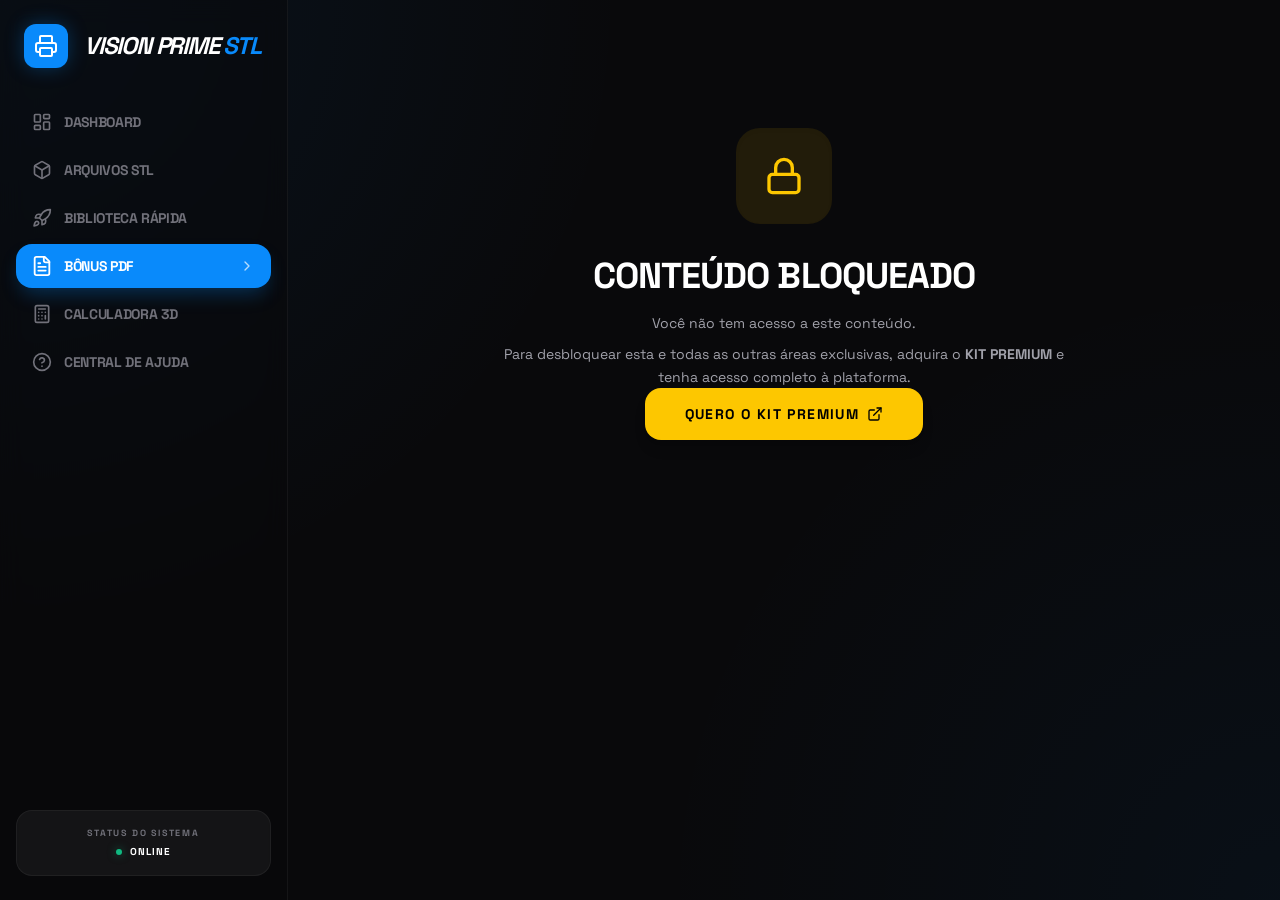
==== app/bonus/index.html @ 0759e3da "Add files via upload" ====
<!DOCTYPE html><!--CESp1dywH2LwWZ0bhTyz1--><html lang="pt-br" class="dark"><head><meta charSet="utf-8"/><meta name="viewport" content="width=device-width, initial-scale=1, maximum-scale=1, viewport-fit=cover"/><link rel="stylesheet" href="/_next/static/css/e9b2b4358028f4db.css" data-precedence="next"/><link rel="preconnect" href="https://fonts.googleapis.com"/><link rel="preconnect" href="https://fonts.gstatic.com" crossorigin="anonymous"/><link rel="manifest" href="/manifest.json"/><meta name="theme-color" content="#078bfb"/><title>VISION PRIME STL</title><meta name="description" content="Acesso exclusivo a modelos e ferramentas para impressão 3D"/><link rel="manifest" href="/manifest.json"/><meta name="mobile-web-app-capable" content="yes"/><meta name="apple-mobile-web-app-title" content="VISION PRIME STL"/><meta name="apple-mobile-web-app-status-bar-style" content="default"/><link rel="icon" href="https://img.icons8.com/ios-filled/192/078bfb/visible.png" type="image/png" sizes="192x192"/><link rel="icon" href="https://img.icons8.com/ios-filled/192/078bfb/visible.png" type="image/png" sizes="192x192"/><link rel="apple-touch-icon" href="https://img.icons8.com/ios-filled/512/078bfb/visible.png"/><link href="https://fonts.googleapis.com/css2?family=Space+Grotesk:wght@300;400;500;600;700&amp;display=swap&amp;font-display=swap" rel="stylesheet"/></head><body class="font-body antialiased bg-black text-white min-h-screen selection:bg-primary selection:text-white"><div hidden=""><!--$--><!--/$--></div><div class="min-h-screen bg-background bg-mesh flex overflow-x-hidden"><aside class="hidden md:flex md:w-64 lg:w-72 border-r border-white/5 h-screen fixed top-0 left-0 z-40 bg-zinc-950/50 backdrop-blur-md overflow-hidden shrink-0"><div class="flex flex-col h-full bg-transparent py-6 w-full overflow-hidden"><div class="px-6 flex items-center gap-4 mb-8 shrink-0"><div class="bg-primary p-2.5 rounded-xl shadow-[0_0_20px_rgba(7,139,251,0.3)] shrink-0 animate-float"><svg xmlns="http://www.w3.org/2000/svg" width="24" height="24" viewBox="0 0 24 24" fill="none" stroke="currentColor" stroke-width="2" stroke-linecap="round" stroke-linejoin="round" class="lucide lucide-printer w-6 h-6 text-white"><path d="M6 18H4a2 2 0 0 1-2-2v-5a2 2 0 0 1 2-2h16a2 2 0 0 1 2 2v5a2 2 0 0 1-2 2h-2"></path><path d="M6 9V3a1 1 0 0 1 1-1h10a1 1 0 0 1 1 1v6"></path><rect x="6" y="14" width="12" height="8" rx="1"></rect></svg></div><span class="font-black text-2xl tracking-tighter text-white whitespace-nowrap uppercase italic">VISION PRIME <span class="text-primary">STL</span></span></div><nav class="flex-1 px-4 space-y-1 overflow-y-auto no-scrollbar min-h-0"><a class="flex items-center justify-between px-4 py-3 rounded-2xl transition-all duration-300 group relative bg-primary text-white shadow-[0_10px_20px_-5px_rgba(7,139,251,0.3)]" href="/app"><div class="flex items-center gap-3"><svg xmlns="http://www.w3.org/2000/svg" width="24" height="24" viewBox="0 0 24 24" fill="none" stroke="currentColor" stroke-width="2" stroke-linecap="round" stroke-linejoin="round" class="lucide lucide-layout-dashboard w-5 h-5 transition-all duration-300 scale-110"><rect width="7" height="9" x="3" y="3" rx="1"></rect><rect width="7" height="5" x="14" y="3" rx="1"></rect><rect width="7" height="9" x="14" y="12" rx="1"></rect><rect width="7" height="5" x="3" y="16" rx="1"></rect></svg><span class="font-bold tracking-tight text-sm uppercase whitespace-nowrap">Dashboard</span></div><svg xmlns="http://www.w3.org/2000/svg" width="24" height="24" viewBox="0 0 24 24" fill="none" stroke="currentColor" stroke-width="2" stroke-linecap="round" stroke-linejoin="round" class="lucide lucide-chevron-right w-4 h-4 opacity-70"><path d="m9 18 6-6-6-6"></path></svg></a><a class="flex items-center justify-between px-4 py-3 rounded-2xl transition-all duration-300 group relative text-zinc-500 hover:text-white hover:bg-white/5" href="/app/stl"><div class="flex items-center gap-3"><svg xmlns="http://www.w3.org/2000/svg" width="24" height="24" viewBox="0 0 24 24" fill="none" stroke="currentColor" stroke-width="2" stroke-linecap="round" stroke-linejoin="round" class="lucide lucide-box w-5 h-5 transition-all duration-300 group-hover:scale-110"><path d="M21 8a2 2 0 0 0-1-1.73l-7-4a2 2 0 0 0-2 0l-7 4A2 2 0 0 0 3 8v8a2 2 0 0 0 1 1.73l7 4a2 2 0 0 0 2 0l7-4A2 2 0 0 0 21 16Z"></path><path d="m3.3 7 8.7 5 8.7-5"></path><path d="M12 22V12"></path></svg><span class="font-bold tracking-tight text-sm uppercase whitespace-nowrap">Arquivos STL</span></div></a><a class="flex items-center justify-between px-4 py-3 rounded-2xl transition-all duration-300 group relative text-zinc-500 hover:text-white hover:bg-white/5" href="/app/biblioteca-rapida"><div class="flex items-center gap-3"><svg xmlns="http://www.w3.org/2000/svg" width="24" height="24" viewBox="0 0 24 24" fill="none" stroke="currentColor" stroke-width="2" stroke-linecap="round" stroke-linejoin="round" class="lucide lucide-rocket w-5 h-5 transition-all duration-300 group-hover:scale-110"><path d="M4.5 16.5c-1.5 1.26-2 5-2 5s3.74-.5 5-2c.71-.84.7-2.13-.09-2.91a2.18 2.18 0 0 0-2.91-.09z"></path><path d="m12 15-3-3a22 22 0 0 1 2-3.95A12.88 12.88 0 0 1 22 2c0 2.72-.78 7.5-6 11a22.35 22.35 0 0 1-4 2z"></path><path d="M9 12H4s.55-3.03 2-4c1.62-1.08 5 0 5 0"></path><path d="M12 15v5s3.03-.55 4-2c1.08-1.62 0-5 0-5"></path></svg><span class="font-bold tracking-tight text-sm uppercase whitespace-nowrap">Biblioteca Rápida</span></div></a><a class="flex items-center justify-between px-4 py-3 rounded-2xl transition-all duration-300 group relative text-zinc-500 hover:text-white hover:bg-white/5" href="/app/bonus"><div class="flex items-center gap-3"><svg xmlns="http://www.w3.org/2000/svg" width="24" height="24" viewBox="0 0 24 24" fill="none" stroke="currentColor" stroke-width="2" stroke-linecap="round" stroke-linejoin="round" class="lucide lucide-file-text w-5 h-5 transition-all duration-300 group-hover:scale-110"><path d="M15 2H6a2 2 0 0 0-2 2v16a2 2 0 0 0 2 2h12a2 2 0 0 0 2-2V7Z"></path><path d="M14 2v4a2 2 0 0 0 2 2h4"></path><path d="M10 9H8"></path><path d="M16 13H8"></path><path d="M16 17H8"></path></svg><span class="font-bold tracking-tight text-sm uppercase whitespace-nowrap">Bônus PDF</span></div></a><a class="flex items-center justify-between px-4 py-3 rounded-2xl transition-all duration-300 group relative text-zinc-500 hover:text-white hover:bg-white/5" href="/app/calculadora"><div class="flex items-center gap-3"><svg xmlns="http://www.w3.org/2000/svg" width="24" height="24" viewBox="0 0 24 24" fill="none" stroke="currentColor" stroke-width="2" stroke-linecap="round" stroke-linejoin="round" class="lucide lucide-calculator w-5 h-5 transition-all duration-300 group-hover:scale-110"><rect width="16" height="20" x="4" y="2" rx="2"></rect><line x1="8" x2="16" y1="6" y2="6"></line><line x1="16" x2="16" y1="14" y2="18"></line><path d="M16 10h.01"></path><path d="M12 10h.01"></path><path d="M8 10h.01"></path><path d="M12 14h.01"></path><path d="M8 14h.01"></path><path d="M12 18h.01"></path><path d="M8 18h.01"></path></svg><span class="font-bold tracking-tight text-sm uppercase whitespace-nowrap">Calculadora 3D</span></div></a><a class="flex items-center justify-between px-4 py-3 rounded-2xl transition-all duration-300 group relative text-zinc-500 hover:text-white hover:bg-white/5" href="/app/ajuda"><div class="flex items-center gap-3"><svg xmlns="http://www.w3.org/2000/svg" width="24" height="24" viewBox="0 0 24 24" fill="none" stroke="currentColor" stroke-width="2" stroke-linecap="round" stroke-linejoin="round" class="lucide lucide-circle-help w-5 h-5 transition-all duration-300 group-hover:scale-110"><circle cx="12" cy="12" r="10"></circle><path d="M9.09 9a3 3 0 0 1 5.83 1c0 2-3 3-3 3"></path><path d="M12 17h.01"></path></svg><span class="font-bold tracking-tight text-sm uppercase whitespace-nowrap">Central de Ajuda</span></div></a></nav><div class="px-4 mt-auto pt-4 space-y-4 shrink-0"><div class="p-4 bg-white/5 rounded-2xl border border-white/5 text-center transition-all hover:border-primary/20"><p class="text-[9px] text-zinc-500 uppercase font-black tracking-[0.2em] mb-1">Status do Sistema</p><div class="flex items-center justify-center gap-2"><div class="w-1.5 h-1.5 rounded-full bg-emerald-500 animate-pulse shadow-[0_0_8px_rgba(16,185,129,0.5)]"></div><p class="text-[10px] font-black text-white uppercase tracking-widest">Online</p></div></div></div></div></aside><main class="flex-1 min-h-screen flex flex-col relative w-full overflow-x-hidden md:ml-64 lg:ml-72">        <header class="md:hidden flex" style="align-items:center;justify-content:space-between;padding:16px 24px;border-bottom:1px solid rgba(255,255,255,0.05);background:rgba(9,9,11,0.8);backdrop-filter:blur(16px);-webkit-backdrop-filter:blur(16px);position:sticky;top:0;z-index:45;">
          <div style="display:flex;align-items:center;gap:12px;">
            <div style="background:#078bfb;padding:8px;border-radius:8px;box-shadow:0 4px 16px rgba(7,139,251,0.2);display:flex;align-items:center;justify-content:center;flex-shrink:0;">
              <svg xmlns="http://www.w3.org/2000/svg" width="20" height="20" viewBox="0 0 24 24" fill="none" stroke="white" stroke-width="2" stroke-linecap="round" stroke-linejoin="round"><path d="M6 18H4a2 2 0 0 1-2-2v-5a2 2 0 0 1 2-2h16a2 2 0 0 1 2 2v5a2 2 0 0 1-2 2h-2"/><path d="M6 9V3a1 1 0 0 1 1-1h10a1 1 0 0 1 1 1v6"/><rect x="6" y="14" width="12" height="8" rx="1"/></svg>
            </div>
            <span style="font-weight:900;font-size:1.1rem;letter-spacing:-0.05em;color:white;text-transform:uppercase;">VISION PRIME STL</span>
          </div>
          <button style="padding:10px;border-radius:12px;background:rgba(255,255,255,0.05);color:white;border:none;cursor:pointer;display:flex;align-items:center;justify-content:center;transition:transform 0.1s ease;" onmousedown="this.style.transform='scale(0.9)'" onmouseup="this.style.transform='scale(1)'" ontouchstart="this.style.transform='scale(0.9)'" ontouchend="this.style.transform='scale(1)'">
            <svg xmlns="http://www.w3.org/2000/svg" width="24" height="24" viewBox="0 0 24 24" fill="none" stroke="currentColor" stroke-width="2" stroke-linecap="round" stroke-linejoin="round"><line x1="4" x2="20" y1="12" y2="12"/><line x1="4" x2="20" y1="6" y2="6"/><line x1="4" x2="20" y1="18" y2="18"/></svg>
          </button>
        </header>
            <div class="flex-1 p-4 sm:p-6 md:p-8 lg:p-12 max-w-[1600px] mx-auto w-full"><div class="flex flex-col items-center justify-center text-center py-20 md:py-28 px-6 animate-in fade-in slide-in-from-bottom-4 duration-700">
  <div class="relative w-24 h-24 rounded-3xl flex items-center justify-center mb-8 icon-bonus shadow-inner">
    <svg xmlns="http://www.w3.org/2000/svg" width="40" height="40" viewBox="0 0 24 24" fill="none" stroke="currentColor" stroke-width="2" stroke-linecap="round" stroke-linejoin="round" class="lucide lucide-lock"><rect width="18" height="11" x="3" y="11" rx="2" ry="2"></rect><path d="M7 11V7a5 5 0 0 1 10 0v4"></path></svg>
  </div>
  <h1 class="text-2xl md:text-4xl font-black text-white uppercase tracking-tight mb-4">Conteúdo Bloqueado</h1>
  <p class="text-zinc-400 max-w-xl mb-2 text-sm md:text-base leading-relaxed">Você não tem acesso a este conteúdo.</p>
  <p class="text-zinc-400 max-w-xl mb-10 text-sm md:text-base leading-relaxed">Para desbloquear esta e todas as outras áreas exclusivas, adquira o <span class="text-[#fdc700] font-black">KIT PREMIUM</span> e tenha acesso completo à plataforma.</p>
  <a href="https://tilimcheckout.com/checkout?p=11c0924e85ee869db5db879a77091e35&utm_source=area_membros&utm_medium=area_membros&utm_campaign=area_membros" target="_blank" rel="noopener noreferrer" class="btn-bonus-yellow inline-flex items-center gap-2 px-8 md:px-10 py-4 md:py-5 rounded-2xl font-black uppercase tracking-widest text-xs md:text-sm shadow-lg hover:-translate-y-1 transition-all duration-300">
    Quero o Kit Premium
    <svg xmlns="http://www.w3.org/2000/svg" width="24" height="24" viewBox="0 0 24 24" fill="none" stroke="currentColor" stroke-width="2" stroke-linecap="round" stroke-linejoin="round" class="lucide lucide-external-link w-4 h-4"><path d="M15 3h6v6"></path><path d="M10 14 21 3"></path><path d="M18 13v6a2 2 0 0 1-2 2H5a2 2 0 0 1-2-2V8a2 2 0 0 1 2-2h6"></path></svg>
  </a>
</div></div>
        </main></div><script>
      document.addEventListener('DOMContentLoaded', () => {
        const mobileHeaderBtn = document.querySelector('header.md\:hidden button');
        const mobileSidebar = document.querySelector('aside.fixed.inset-y-0');
        const mobileCloseBtn = mobileSidebar ? mobileSidebar.querySelector('button') : null;
        const overlay = document.getElementById('sidebar-overlay');

        function openMenu() {
          mobileSidebar.classList.remove('-translate-x-full');
          mobileHeaderBtn.classList.remove('text-white');
          mobileHeaderBtn.classList.add('text-primary');
          if (overlay) {
            overlay.classList.remove('opacity-0', 'pointer-events-none');
            overlay.classList.add('opacity-100', 'pointer-events-auto');
          }
        }

        function closeMenu() {
          mobileSidebar.classList.add('-translate-x-full');
          mobileHeaderBtn.classList.remove('text-primary');
          mobileHeaderBtn.classList.add('text-white');
          if (overlay) {
            overlay.classList.remove('opacity-100', 'pointer-events-auto');
            overlay.classList.add('opacity-0', 'pointer-events-none');
          }
        }

        if (mobileHeaderBtn && mobileSidebar) {
          mobileHeaderBtn.addEventListener('click', openMenu);
        }

        if (mobileCloseBtn && mobileSidebar) {
          mobileCloseBtn.addEventListener('click', closeMenu);
        }

        if (overlay) {
          overlay.addEventListener('click', closeMenu);
        }
      });
    </script>
      <script>
      (function() {
        var NAV_LINKS = [
          { key: 'dashboard', href: '/app', label: 'Dashboard', icon: '<svg xmlns="http://www.w3.org/2000/svg" width="20" height="20" viewBox="0 0 24 24" fill="none" stroke="currentColor" stroke-width="2" stroke-linecap="round" stroke-linejoin="round"><rect width="7" height="9" x="3" y="3" rx="1"></rect><rect width="7" height="5" x="14" y="3" rx="1"></rect><rect width="7" height="9" x="14" y="12" rx="1"></rect><rect width="7" height="5" x="3" y="16" rx="1"></rect></svg>' },
          { key: 'stl', href: '/app/stl', label: 'Arquivos STL', icon: '<svg xmlns="http://www.w3.org/2000/svg" width="20" height="20" viewBox="0 0 24 24" fill="none" stroke="currentColor" stroke-width="2" stroke-linecap="round" stroke-linejoin="round"><path d="M21 8a2 2 0 0 0-1-1.73l-7-4a2 2 0 0 0-2 0l-7 4A2 2 0 0 0 3 8v8a2 2 0 0 0 1 1.73l7 4a2 2 0 0 0 2 0l7-4A2 2 0 0 0 21 16Z"></path><path d="m3.3 7 8.7 5 8.7-5"></path><path d="M12 22V12"></path></svg>' },
          { key: 'biblioteca-rapida', href: '/app/biblioteca-rapida', label: 'Biblioteca R\u00e1pida', icon: '<svg xmlns="http://www.w3.org/2000/svg" width="20" height="20" viewBox="0 0 24 24" fill="none" stroke="currentColor" stroke-width="2" stroke-linecap="round" stroke-linejoin="round"><path d="M4.5 16.5c-1.5 1.26-2 5-2 5s3.74-.5 5-2c.71-.84.7-2.13-.09-2.91a2.18 2.18 0 0 0-2.91-.09z"></path><path d="m12 15-3-3a22 22 0 0 1 2-3.95A12.88 12.88 0 0 1 22 2c0 2.72-.78 7.5-6 11a22.35 22.35 0 0 1-4 2z"></path><path d="M9 12H4s.55-3.03 2-4c1.62-1.08 5 0 5 0"></path><path d="M12 15v5s3.03-.55 4-2c1.08-1.62 0-5 0-5"></path></svg>' },
          { key: 'bonus', href: '/app/bonus', label: 'B\u00f4nus PDF', icon: '<svg xmlns="http://www.w3.org/2000/svg" width="20" height="20" viewBox="0 0 24 24" fill="none" stroke="currentColor" stroke-width="2" stroke-linecap="round" stroke-linejoin="round"><path d="M15 2H6a2 2 0 0 0-2 2v16a2 2 0 0 0 2 2h12a2 2 0 0 0 2-2V7Z"></path><path d="M14 2v4a2 2 0 0 0 2 2h4"></path><path d="M10 9H8"></path><path d="M16 13H8"></path><path d="M16 17H8"></path></svg>' },
          { key: 'calculadora', href: '/app/calculadora', label: 'Calculadora 3D', icon: '<svg xmlns="http://www.w3.org/2000/svg" width="20" height="20" viewBox="0 0 24 24" fill="none" stroke="currentColor" stroke-width="2" stroke-linecap="round" stroke-linejoin="round"><rect width="16" height="20" x="4" y="2" rx="2"></rect><line x1="8" x2="16" y1="6" y2="6"></line><line x1="16" x2="16" y1="14" y2="18"></line><path d="M16 10h.01"></path><path d="M12 10h.01"></path><path d="M8 10h.01"></path><path d="M12 14h.01"></path><path d="M8 14h.01"></path><path d="M12 18h.01"></path><path d="M8 18h.01"></path></svg>' },
          { key: 'ajuda', href: '/app/ajuda', label: 'Central de Ajuda', icon: '<svg xmlns="http://www.w3.org/2000/svg" width="20" height="20" viewBox="0 0 24 24" fill="none" stroke="currentColor" stroke-width="2" stroke-linecap="round" stroke-linejoin="round"><circle cx="12" cy="12" r="10"></circle><path d="M9.09 9a3 3 0 0 1 5.83 1c0 2-3 3-3 3"></path><path d="M12 17h.01"></path></svg>' },
          
        ];

        function getActiveKey() {
          var path = window.location.pathname.toLowerCase();
          if (path.indexOf('/stl') !== -1) return 'stl';
          if (path.indexOf('/biblioteca-rapida') !== -1) return 'biblioteca-rapida';
          if (path.indexOf('/bonus') !== -1) return 'bonus';
          if (path.indexOf('/calculadora') !== -1) return 'calculadora';
          if (path.indexOf('/ajuda') !== -1) return 'ajuda';
          if (path.indexOf('/suporte') !== -1) return 'suporte';
          return 'dashboard';
        }

        function buildNav(activeKey) {
          return NAV_LINKS.map(function(link) {
            var isActive = link.key === activeKey;
            var aClass = isActive
              ? 'flex items-center justify-between px-4 py-3 rounded-2xl transition-all duration-300 group relative bg-primary text-white shadow-[0_10px_20px_-5px_rgba(7,139,251,0.3)]'
              : 'flex items-center justify-between px-4 py-3 rounded-2xl transition-all duration-300 group relative bg-transparent text-zinc-500 hover:text-white hover:bg-white/5';
            var chevron = isActive
              ? '<svg xmlns="http://www.w3.org/2000/svg" width="16" height="16" viewBox="0 0 24 24" fill="none" stroke="currentColor" stroke-width="2" stroke-linecap="round" stroke-linejoin="round"><path d="m9 18 6-6-6-6"></path></svg>'
              : '';
            return '<a class="' + aClass + '" href="' + link.href + '"><div class="flex items-center gap-3">' + link.icon + '<span class="font-bold tracking-tight text-sm uppercase whitespace-nowrap">' + link.label + '</span></div>' + chevron + '</a>';
          }).join('');
        }

        function syncSidebarStyles() {
          var activeKey = getActiveKey();
          var anchors = document.querySelectorAll('aside nav a, #stl-mobile-drawer a, #stl-mobile-nav a');

          for (var i = 0; i < anchors.length; i++) {
            var a = anchors[i];
            var href = a.getAttribute('href');
            if (!href) continue;

            var linkPath = a.pathname || a.getAttribute('href') || '';
            if (linkPath.charAt(0) !== '/') {
              linkPath = '/' + linkPath;
            }
            var cleanHref = linkPath.split('?')[0].split('#')[0].replace(/\/$/, '');
            cleanHref = cleanHref.replace(/\/index\.html$/, '').toLowerCase();

            var linkKey = '';
            if (cleanHref.indexOf('/stl') !== -1) {
              linkKey = 'stl';
            } else if (cleanHref.indexOf('/biblioteca-rapida') !== -1) {
              linkKey = 'biblioteca-rapida';
            } else if (cleanHref.indexOf('/bonus') !== -1) {
              linkKey = 'bonus';
            } else if (cleanHref.indexOf('/calculadora') !== -1) {
              linkKey = 'calculadora';
            } else if (cleanHref.indexOf('/ajuda') !== -1) {
              linkKey = 'ajuda';
            } else if (cleanHref.indexOf('/suporte') !== -1) {
              linkKey = 'suporte';
            } else {
              linkKey = 'dashboard';
            }

            var isLinkActive = (linkKey === activeKey);

            if (isLinkActive) {
              a.className = 'flex items-center justify-between px-4 py-3 rounded-2xl transition-all duration-300 group relative bg-primary text-white shadow-[0_10px_20px_-5px_rgba(7,139,251,0.3)]';
              var icon = a.querySelector('div > svg');
              if (icon) {
                icon.classList.remove('group-hover:scale-110');
                icon.classList.add('scale-110');
              }
              var chevron = a.querySelector('.lucide-chevron-right');
              if (!chevron) {
                a.insertAdjacentHTML('beforeend', '<svg xmlns="http://www.w3.org/2000/svg" width="24" height="24" viewBox="0 0 24 24" fill="none" stroke="currentColor" stroke-width="2" stroke-linecap="round" stroke-linejoin="round" class="lucide lucide-chevron-right w-4 h-4 opacity-70"><path d="m9 18 6-6-6-6"></path></svg>');
              }
            } else {
              a.className = 'flex items-center justify-between px-4 py-3 rounded-2xl transition-all duration-300 group relative bg-transparent text-zinc-500 hover:text-white hover:bg-white/5';
              var icon = a.querySelector('div > svg');
              if (icon) {
                icon.classList.remove('scale-110');
                icon.classList.add('group-hover:scale-110');
              }
              var chevron = a.querySelector('.lucide-chevron-right');
              if (chevron) {
                chevron.remove();
              }
            }
          }
        }

        function injectMobileMenu() {
          if (document.getElementById('stl-mobile-overlay')) return;

          var activeKey = getActiveKey();

          var allAsides = document.querySelectorAll('aside');
          allAsides.forEach(function(aside) {
            if (aside.classList.contains('md:hidden') || 
                (aside.style.position === 'fixed') ||
                aside.className.includes('inset-y-0')) {
              aside.style.setProperty('display', 'none', 'important');
            }
          });

          var overlay = document.createElement('div');
          overlay.id = 'stl-mobile-overlay';
          overlay.setAttribute('style', 
            'position:fixed;inset:0;background:rgba(0,0,0,0.85);' +
            'backdrop-filter:blur(6px);-webkit-backdrop-filter:blur(6px);' +
            'z-index:9998;display:none;opacity:0;' +
            'transition:opacity 0.4s ease;');
          document.body.appendChild(overlay);

          var drawer = document.createElement('aside');
          drawer.id = 'stl-mobile-drawer';
          drawer.setAttribute('style',
            'position:fixed;top:0;left:0;bottom:0;width:288px;' +
            'background:#09090b;z-index:9999;' +
            'transform:translateX(-100%);' +
            'transition:transform 0.5s cubic-bezier(0.32,0.72,0,1);' +
            'display:flex;flex-direction:column;overflow:hidden;');

          drawer.innerHTML = [
            '<div style="display:flex;flex-direction:column;height:100%;padding:24px 0;overflow:hidden;box-sizing:border-box;">',
              '<div style="padding:0 24px;display:flex;align-items:center;gap:16px;margin-bottom:32px;flex-shrink:0;">',
                '<div style="background:hsl(var(--primary,33 100% 53%));padding:10px;border-radius:12px;box-shadow:0 0 20px rgba(7,139,251,0.3);flex-shrink:0;">',
                  '<svg xmlns="http://www.w3.org/2000/svg" width="24" height="24" viewBox="0 0 24 24" fill="none" stroke="white" stroke-width="2" stroke-linecap="round" stroke-linejoin="round">',
                    '<path d="M6 18H4a2 2 0 0 1-2-2v-5a2 2 0 0 1 2-2h16a2 2 0 0 1 2 2v5a2 2 0 0 1-2 2h-2"></path>',
                    '<path d="M6 9V3a1 1 0 0 1 1-1h10a1 1 0 0 1 1 1v6"></path>',
                    '<rect x="6" y="14" width="12" height="8" rx="1"></rect>',
                  '</svg>',
                '</div>',
                '<span style="font-weight:900;font-size:22px;letter-spacing:-0.05em;color:white;white-space:nowrap;text-transform:uppercase;font-style:italic;">',
                  'VISION PRIME <span style="color:hsl(var(--primary,33 100% 53%));">STL</span>',
                '</span>',
              '</div>',
              '<nav id="stl-mobile-nav" style="flex:1;padding:0 16px;overflow-y:auto;min-height:0;">',
                buildNav(activeKey),
              '</nav>',
              '<div style="padding:16px;margin-top:16px;flex-shrink:0;">',
                '<div style="padding:16px;background:rgba(255,255,255,0.05);border-radius:16px;border:1px solid rgba(255,255,255,0.05);text-align:center;">',
                  '<p style="font-size:9px;color:#71717a;text-transform:uppercase;font-weight:900;letter-spacing:0.2em;margin-bottom:4px;margin-top:0;">Status do Sistema</p>',
                  '<div style="display:flex;align-items:center;justify-content:center;gap:8px;">',
                    '<div style="width:6px;height:6px;border-radius:50%;background:#10b981;box-shadow:0 0 8px rgba(16,185,129,0.5);"></div>',
                    '<p style="font-size:10px;font-weight:900;color:white;text-transform:uppercase;letter-spacing:0.1em;margin:0;">Online</p>',
                  '</div>',
                '</div>',
              '</div>',
            '</div>',
            '<button id="stl-close-btn" style="position:absolute;top:20px;right:16px;',
              'background:hsl(var(--primary,33 100% 53%));color:white;',
              'width:28px;height:28px;border-radius:8px;border:none;cursor:pointer;',
              'box-shadow:0 4px 12px rgba(0,0,0,0.4);',
              'display:flex;align-items:center;justify-content:center;',
              'flex-shrink:0;">',
              '<svg xmlns="http://www.w3.org/2000/svg" width="14" height="14" viewBox="0 0 24 24" fill="none" stroke="white" stroke-width="3" stroke-linecap="round" stroke-linejoin="round">',
                '<path d="M18 6 6 18"></path><path d="m6 6 12 12"></path>',
              '</svg>',
            '</button>',
          ].join('');

          document.body.appendChild(drawer);

          function openMenu() {
            var currentActiveKey = getActiveKey();
            var mobileNav = document.getElementById('stl-mobile-nav');
            if (mobileNav) {
              mobileNav.innerHTML = buildNav(currentActiveKey);
            }
            syncSidebarStyles();

            overlay.style.display = 'block';
            requestAnimationFrame(function() {
              requestAnimationFrame(function() {
                overlay.style.opacity = '1';
                drawer.style.transform = 'translateX(0)';
              });
            });
            if (hamburgerBtn) {
              hamburgerBtn.style.color = 'hsl(var(--primary,33 100% 53%))';
            }
          }

          function closeMenu() {
            overlay.style.opacity = '0';
            drawer.style.transform = 'translateX(-100%)';
            setTimeout(function() { overlay.style.display = 'none'; }, 420);
            if (hamburgerBtn) {
              hamburgerBtn.style.color = 'white';
            }
          }

          var hamburgerBtn = null;

          function hijackHamburger() {
            var header = document.querySelector('header');
            if (!header) return false;
            var btns = header.querySelectorAll('button');
            if (!btns.length) return false;

            var original = btns[btns.length - 1];
            if (original._stlHijacked) return true;

            var cloned = original.cloneNode(true);
            cloned._stlHijacked = true;
            cloned.style.color = 'white';
            cloned.addEventListener('click', openMenu);
            original.parentNode.replaceChild(cloned, original);
            hamburgerBtn = cloned;
            return true;
          }

          if (!hijackHamburger()) {
            var attempts = 0;
            var retry = setInterval(function() {
              attempts++;
              if (hijackHamburger() || attempts > 20) clearInterval(retry);
            }, 150);
          }

          overlay.addEventListener('click', closeMenu);
          document.getElementById('stl-close-btn').addEventListener('click', closeMenu);
        }

        // Initialize styling immediately
        syncSidebarStyles();

        // Listen to route changes (popstate) and user clicks
        window.addEventListener('popstate', syncSidebarStyles);
        window.addEventListener('hashchange', syncSidebarStyles);
        document.addEventListener('click', function() {
          setTimeout(syncSidebarStyles, 50);
        });

        // Run interval check to handle async navigation/hydration overrides
        setInterval(syncSidebarStyles, 300);

        if (document.readyState === 'loading') {
          document.addEventListener('DOMContentLoaded', function() {
            setTimeout(injectMobileMenu, 200);
          });
        } else {
          setTimeout(injectMobileMenu, 200);
        }
      })();
    </script>
  
<script>
document.addEventListener('DOMContentLoaded', () => {
    const accordions = document.querySelectorAll('button[aria-controls]');
    accordions.forEach(btn => {
        btn.addEventListener('click', () => {
            const isClosed = btn.getAttribute('data-state') === 'closed';
            const newState = isClosed ? 'open' : 'closed';
            const targetId = btn.getAttribute('aria-controls');
            const targetDiv = document.getElementById(targetId);
            const parentDiv = btn.closest('.bg-zinc-900');
            
            btn.setAttribute('data-state', newState);
            btn.setAttribute('aria-expanded', isClosed ? 'true' : 'false');
            
            if (targetDiv) {
                targetDiv.setAttribute('data-state', newState);
                if (isClosed) {
                    targetDiv.removeAttribute('hidden');
                } else {
                    targetDiv.setAttribute('hidden', '');
                }
            }
            
            if (parentDiv) {
                parentDiv.setAttribute('data-state', newState);
            }
            
            const h3 = btn.closest('h3');
            if (h3) {
                h3.setAttribute('data-state', newState);
            }
        });
    });
});
</script>
<script>
document.addEventListener('DOMContentLoaded', () => {
    const searchInput = document.querySelector('input[placeholder="Buscar ajuda..."]');
    const faqItems = document.querySelectorAll('.bg-zinc-900.border.border-white\\/5.rounded-2xl.px-6');
    
    if (searchInput) {
        searchInput.addEventListener('input', (e) => {
            const query = e.target.value.toLowerCase();
            faqItems.forEach(item => {
                const text = item.textContent.toLowerCase();
                if (text.includes(query)) {
                    item.style.display = '';
                } else {
                    item.style.display = 'none';
                }
            });
        });
    }
});
</script></body></html>
---- _next/static/css/e9b2b4358028f4db.css ----
*,:after,:before{--tw-border-spacing-x:0;--tw-border-spacing-y:0;--tw-translate-x:0;--tw-translate-y:0;--tw-rotate:0;--tw-skew-x:0;--tw-skew-y:0;--tw-scale-x:1;--tw-scale-y:1;--tw-pan-x: ;--tw-pan-y: ;--tw-pinch-zoom: ;--tw-scroll-snap-strictness:proximity;--tw-gradient-from-position: ;--tw-gradient-via-position: ;--tw-gradient-to-position: ;--tw-ordinal: ;--tw-slashed-zero: ;--tw-numeric-figure: ;--tw-numeric-spacing: ;--tw-numeric-fraction: ;--tw-ring-inset: ;--tw-ring-offset-width:0px;--tw-ring-offset-color:#fff;--tw-ring-color:rgb(59 130 246/0.5);--tw-ring-offset-shadow:0 0 #0000;--tw-ring-shadow:0 0 #0000;--tw-shadow:0 0 #0000;--tw-shadow-colored:0 0 #0000;--tw-blur: ;--tw-brightness: ;--tw-contrast: ;--tw-grayscale: ;--tw-hue-rotate: ;--tw-invert: ;--tw-saturate: ;--tw-sepia: ;--tw-drop-shadow: ;--tw-backdrop-blur: ;--tw-backdrop-brightness: ;--tw-backdrop-contrast: ;--tw-backdrop-grayscale: ;--tw-backdrop-hue-rotate: ;--tw-backdrop-invert: ;--tw-backdrop-opacity: ;--tw-backdrop-saturate: ;--tw-backdrop-sepia: ;--tw-contain-size: ;--tw-contain-layout: ;--tw-contain-paint: ;--tw-contain-style: }::backdrop{--tw-border-spacing-x:0;--tw-border-spacing-y:0;--tw-translate-x:0;--tw-translate-y:0;--tw-rotate:0;--tw-skew-x:0;--tw-skew-y:0;--tw-scale-x:1;--tw-scale-y:1;--tw-pan-x: ;--tw-pan-y: ;--tw-pinch-zoom: ;--tw-scroll-snap-strictness:proximity;--tw-gradient-from-position: ;--tw-gradient-via-position: ;--tw-gradient-to-position: ;--tw-ordinal: ;--tw-slashed-zero: ;--tw-numeric-figure: ;--tw-numeric-spacing: ;--tw-numeric-fraction: ;--tw-ring-inset: ;--tw-ring-offset-width:0px;--tw-ring-offset-color:#fff;--tw-ring-color:rgb(59 130 246/0.5);--tw-ring-offset-shadow:0 0 #0000;--tw-ring-shadow:0 0 #0000;--tw-shadow:0 0 #0000;--tw-shadow-colored:0 0 #0000;--tw-blur: ;--tw-brightness: ;--tw-contrast: ;--tw-grayscale: ;--tw-hue-rotate: ;--tw-invert: ;--tw-saturate: ;--tw-sepia: ;--tw-drop-shadow: ;--tw-backdrop-blur: ;--tw-backdrop-brightness: ;--tw-backdrop-contrast: ;--tw-backdrop-grayscale: ;--tw-backdrop-hue-rotate: ;--tw-backdrop-invert: ;--tw-backdrop-opacity: ;--tw-backdrop-saturate: ;--tw-backdrop-sepia: ;--tw-contain-size: ;--tw-contain-layout: ;--tw-contain-paint: ;--tw-contain-style: }/*
! tailwindcss v3.4.17 | MIT License | https://tailwindcss.com
*/*,:after,:before{box-sizing:border-box;border:0 solid #e5e7eb}:after,:before{--tw-content:""}:host,html{line-height:1.5;-webkit-text-size-adjust:100%;-moz-tab-size:4;tab-size:4;font-family:ui-sans-serif,system-ui,sans-serif,Apple Color Emoji,Segoe UI Emoji,Segoe UI Symbol,Noto Color Emoji;font-feature-settings:normal;font-variation-settings:normal;-webkit-tap-highlight-color:transparent}body{margin:0;line-height:inherit}hr{height:0;color:inherit;border-top-width:1px}abbr:where([title]){text-decoration:underline dotted}h1,h2,h3,h4,h5,h6{font-size:inherit;font-weight:inherit}a{color:inherit;text-decoration:inherit}b,strong{font-weight:bolder}code,kbd,pre,samp{font-family:ui-monospace,SFMono-Regular,Menlo,Monaco,Consolas,Liberation Mono,Courier New,monospace;font-feature-settings:normal;font-variation-settings:normal;font-size:1em}small{font-size:80%}sub,sup{font-size:75%;line-height:0;position:relative;vertical-align:baseline}sub{bottom:-.25em}sup{top:-.5em}table{text-indent:0;border-color:inherit;border-collapse:collapse}button,input,optgroup,select,textarea{font-family:inherit;font-feature-settings:inherit;font-variation-settings:inherit;font-size:100%;font-weight:inherit;line-height:inherit;letter-spacing:inherit;color:inherit;margin:0;padding:0}button,select{text-transform:none}button,input:where([type=button]),input:where([type=reset]),input:where([type=submit]){-webkit-appearance:button;background-color:transparent;background-image:none}:-moz-focusring{outline:auto}:-moz-ui-invalid{box-shadow:none}progress{vertical-align:baseline}::-webkit-inner-spin-button,::-webkit-outer-spin-button{height:auto}[type=search]{-webkit-appearance:textfield;outline-offset:-2px}::-webkit-search-decoration{-webkit-appearance:none}::-webkit-file-upload-button{-webkit-appearance:button;font:inherit}summary{display:list-item}blockquote,dd,dl,figure,h1,h2,h3,h4,h5,h6,hr,p,pre{margin:0}fieldset{margin:0}fieldset,legend{padding:0}menu,ol,ul{list-style:none;margin:0;padding:0}dialog{padding:0}textarea{resize:vertical}input::placeholder,textarea::placeholder{opacity:1;color:#9ca3af}[role=button],button{cursor:pointer}:disabled{cursor:default}audio,canvas,embed,iframe,img,object,svg,video{display:block;vertical-align:middle}img,video{max-width:100%;height:auto}[hidden]:where(:not([hidden=until-found])){display:none}:root{--background:240 10% 3.9%;--foreground:0 0% 98%;--card:240 10% 3.9%;--card-foreground:0 0% 98%;--popover:240 10% 3.9%;--popover-foreground:0 0% 98%;--primary:208 97% 51%;--primary-foreground:0 0% 100%;--secondary:240 3.7% 15.9%;--secondary-foreground:0 0% 98%;--muted:240 3.7% 15.9%;--muted-foreground:240 5% 64.9%;--accent:208 97% 51%;--accent-foreground:0 0% 98%;--destructive:0 62.8% 30.6%;--destructive-foreground:0 0% 98%;--border:240 3.7% 15.9%;--input:240 3.7% 15.9%;--ring:208 97% 51%;--radius:1rem}*{border-color:hsl(var(--border));outline:2px solid transparent;outline-offset:2px;-webkit-tap-highlight-color:transparent}body{overflow-x:hidden;background-color:hsl(var(--background));font-family:Space Grotesk,sans-serif;color:hsl(var(--foreground))}body ::selection{background-color:hsl(var(--primary)/.3)}body::selection{background-color:hsl(var(--primary)/.3)}body{font-size:clamp(.875rem,.8rem + .375vw,1.125rem)}h1,h2,h3,h4,h5,h6{font-family:Space Grotesk,sans-serif;letter-spacing:-.05em}.glass-card{border-width:1px;border-color:rgb(255 255 255/.1);background-color:rgb(24 24 27/.4);--tw-shadow:0 25px 50px -12px rgb(0 0 0/0.25);--tw-shadow-colored:0 25px 50px -12px var(--tw-shadow-color);box-shadow:var(--tw-ring-offset-shadow,0 0 #0000),var(--tw-ring-shadow,0 0 #0000),var(--tw-shadow);--tw-backdrop-blur:blur(24px);-webkit-backdrop-filter:var(--tw-backdrop-blur) var(--tw-backdrop-brightness) var(--tw-backdrop-contrast) var(--tw-backdrop-grayscale) var(--tw-backdrop-hue-rotate) var(--tw-backdrop-invert) var(--tw-backdrop-opacity) var(--tw-backdrop-saturate) var(--tw-backdrop-sepia);backdrop-filter:var(--tw-backdrop-blur) var(--tw-backdrop-brightness) var(--tw-backdrop-contrast) var(--tw-backdrop-grayscale) var(--tw-backdrop-hue-rotate) var(--tw-backdrop-invert) var(--tw-backdrop-opacity) var(--tw-backdrop-saturate) var(--tw-backdrop-sepia)}.hover-lift{transition-property:all;transition-timing-function:cubic-bezier(.4,0,.2,1);transition-duration:.5s;animation-duration:.5s}.hover-lift:hover{--tw-translate-y:-0.375rem;transform:translate(var(--tw-translate-x),var(--tw-translate-y)) rotate(var(--tw-rotate)) skewX(var(--tw-skew-x)) skewY(var(--tw-skew-y)) scaleX(var(--tw-scale-x)) scaleY(var(--tw-scale-y));--tw-shadow:0 20px 50px -12px rgba(7,139,251,0.25);--tw-shadow-colored:0 20px 50px -12px var(--tw-shadow-color);box-shadow:var(--tw-ring-offset-shadow,0 0 #0000),var(--tw-ring-shadow,0 0 #0000),var(--tw-shadow)}.bg-mesh{background:radial-gradient(circle at 0 0,hsla(208,97%,51%,.08) 0,transparent 40%),radial-gradient(circle at 100% 100%,hsla(208,97%,51%,.05) 0,transparent 40%),#000}.no-scrollbar::-webkit-scrollbar{display:none}.no-scrollbar{-ms-overflow-style:none;scrollbar-width:none}.sr-only{position:absolute;width:1px;height:1px;padding:0;margin:-1px;overflow:hidden;clip:rect(0,0,0,0);white-space:nowrap;border-width:0}.pointer-events-none{pointer-events:none}.pointer-events-auto{pointer-events:auto}.invisible{visibility:hidden}.static{position:static}.fixed{position:fixed}.absolute{position:absolute}.relative{position:relative}.sticky{position:sticky}.inset-0{inset:0}.inset-x-0{left:0;right:0}.inset-y-0{top:0;bottom:0}.-bottom-12{bottom:-3rem}.-left-12{left:-3rem}.-left-24{left:-6rem}.-right-12{right:-3rem}.-top-12{top:-3rem}.-top-24{top:-6rem}.bottom-0{bottom:0}.bottom-\[-10\%\]{bottom:-10%}.left-0{left:0}.left-1{left:.25rem}.left-1\/2{left:50%}.left-2{left:.5rem}.left-4{left:1rem}.left-5{left:1.25rem}.left-6{left:1.5rem}.left-\[-10\%\]{left:-10%}.left-\[50\%\]{left:50%}.right-0{right:0}.right-1{right:.25rem}.right-2{right:.5rem}.right-3{right:.75rem}.right-4{right:1rem}.right-6{right:1.5rem}.right-\[-10\%\]{right:-10%}.right-\[-50px\]{right:-50px}.top-0{top:0}.top-1\.5{top:.375rem}.top-1\/2{top:50%}.top-2{top:.5rem}.top-3\.5{top:.875rem}.top-4{top:1rem}.top-6{top:1.5rem}.top-\[-10\%\]{top:-10%}.top-\[50\%\]{top:50%}.z-10{z-index:10}.z-20{z-index:20}.z-40{z-index:40}.z-50{z-index:50}.z-\[100\]{z-index:100}.z-\[45\]{z-index:45}.z-\[60\]{z-index:60}.-mx-1{margin-left:-.25rem;margin-right:-.25rem}.mx-2{margin-left:.5rem;margin-right:.5rem}.mx-3\.5{margin-left:.875rem;margin-right:.875rem}.mx-auto{margin-left:auto;margin-right:auto}.my-0\.5{margin-top:.125rem;margin-bottom:.125rem}.my-1{margin-top:.25rem;margin-bottom:.25rem}.-ml-4{margin-left:-1rem}.-mr-32{margin-right:-8rem}.-mt-32{margin-top:-8rem}.-mt-4{margin-top:-1rem}.mb-1{margin-bottom:.25rem}.mb-2{margin-bottom:.5rem}.mb-3{margin-bottom:.75rem}.mb-4{margin-bottom:1rem}.mb-6{margin-bottom:1.5rem}.mb-8{margin-bottom:2rem}.ml-1{margin-left:.25rem}.ml-2{margin-left:.5rem}.ml-auto{margin-left:auto}.mr-1{margin-right:.25rem}.mr-1\.5{margin-right:.375rem}.mr-2{margin-right:.5rem}.mt-0\.5{margin-top:.125rem}.mt-1{margin-top:.25rem}.mt-2{margin-top:.5rem}.mt-4{margin-top:1rem}.mt-8{margin-top:2rem}.mt-auto{margin-top:auto}.line-clamp-2{overflow:hidden;display:-webkit-box;-webkit-box-orient:vertical;-webkit-line-clamp:2}.block{display:block}.flex{display:flex}.inline-flex{display:inline-flex}.table{display:table}.grid{display:grid}.hidden{display:none}.aspect-square{aspect-ratio:1/1}.aspect-video{aspect-ratio:16/9}.size-4{width:1rem;height:1rem}.h-1\.5{height:.375rem}.h-10{height:2.5rem}.h-11{height:2.75rem}.h-12{height:3rem}.h-14{height:3.5rem}.h-16{height:4rem}.h-2{height:.5rem}.h-2\.5{height:.625rem}.h-20{height:5rem}.h-24{height:6rem}.h-3{height:.75rem}.h-3\.5{height:.875rem}.h-32{height:8rem}.h-4{height:1rem}.h-48{height:12rem}.h-5{height:1.25rem}.h-6{height:1.5rem}.h-64{height:16rem}.h-7{height:1.75rem}.h-8{height:2rem}.h-9{height:2.25rem}.h-96{height:24rem}.h-\[1px\]{height:1px}.h-\[40\%\]{height:40%}.h-\[50\%\]{height:50%}.h-\[var\(--radix-select-trigger-height\)\]{height:var(--radix-select-trigger-height)}.h-full{height:100%}.h-px{height:1px}.h-screen{height:100vh}.h-svh{height:100svh}.max-h-96{max-height:24rem}.max-h-screen{max-height:100vh}.min-h-0{min-height:0}.min-h-\[100px\]{min-height:100px}.min-h-\[120px\]{min-height:120px}.min-h-\[220px\]{min-height:220px}.min-h-\[80px\]{min-height:80px}.min-h-screen{min-height:100vh}.min-h-svh{min-height:100svh}.w-0{width:0}.w-1{width:.25rem}.w-1\.5{width:.375rem}.w-10{width:2.5rem}.w-11{width:2.75rem}.w-12{width:3rem}.w-16{width:4rem}.w-2{width:.5rem}.w-2\.5{width:.625rem}.w-20{width:5rem}.w-24{width:6rem}.w-3{width:.75rem}.w-3\.5{width:.875rem}.w-3\/4{width:75%}.w-32{width:8rem}.w-4{width:1rem}.w-48{width:12rem}.w-5{width:1.25rem}.w-6{width:1.5rem}.w-64{width:16rem}.w-7{width:1.75rem}.w-72{width:18rem}.w-8{width:2rem}.w-9{width:2.25rem}.w-96{width:24rem}.w-\[--sidebar-width\]{width:var(--sidebar-width)}.w-\[1px\]{width:1px}.w-\[40\%\]{width:40%}.w-\[50\%\]{width:50%}.w-auto{width:auto}.w-fit{width:fit-content}.w-full{width:100%}.min-w-0{min-width:0}.min-w-5{min-width:1.25rem}.min-w-\[12rem\]{min-width:12rem}.min-w-\[8rem\]{min-width:8rem}.min-w-\[var\(--radix-select-trigger-width\)\]{min-width:var(--radix-select-trigger-width)}.max-w-2xl{max-width:42rem}.max-w-3xl{max-width:48rem}.max-w-4xl{max-width:56rem}.max-w-\[--skeleton-width\]{max-width:var(--skeleton-width)}.max-w-\[1600px\]{max-width:1600px}.max-w-\[200px\]{max-width:200px}.max-w-lg{max-width:32rem}.max-w-md{max-width:28rem}.max-w-xl{max-width:36rem}.max-w-xs{max-width:20rem}.flex-1{flex:1 1 0%}.shrink-0{flex-shrink:0}.flex-grow,.grow{flex-grow:1}.grow-0{flex-grow:0}.basis-full{flex-basis:100%}.caption-bottom{caption-side:bottom}.border-collapse{border-collapse:collapse}.-translate-x-1\/2{--tw-translate-x:-50%}.-translate-x-1\/2,.-translate-x-full{transform:translate(var(--tw-translate-x),var(--tw-translate-y)) rotate(var(--tw-rotate)) skewX(var(--tw-skew-x)) skewY(var(--tw-skew-y)) scaleX(var(--tw-scale-x)) scaleY(var(--tw-scale-y))}.-translate-x-full{--tw-translate-x:-100%}.-translate-x-px{--tw-translate-x:-1px}.-translate-x-px,.-translate-y-1\/2{transform:translate(var(--tw-translate-x),var(--tw-translate-y)) rotate(var(--tw-rotate)) skewX(var(--tw-skew-x)) skewY(var(--tw-skew-y)) scaleX(var(--tw-scale-x)) scaleY(var(--tw-scale-y))}.-translate-y-1\/2{--tw-translate-y:-50%}.translate-x-0{--tw-translate-x:0px}.translate-x-0,.translate-x-\[-50\%\]{transform:translate(var(--tw-translate-x),var(--tw-translate-y)) rotate(var(--tw-rotate)) skewX(var(--tw-skew-x)) skewY(var(--tw-skew-y)) scaleX(var(--tw-scale-x)) scaleY(var(--tw-scale-y))}.translate-x-\[-50\%\]{--tw-translate-x:-50%}.translate-x-px{--tw-translate-x:1px}.translate-x-px,.translate-y-\[-50\%\]{transform:translate(var(--tw-translate-x),var(--tw-translate-y)) rotate(var(--tw-rotate)) skewX(var(--tw-skew-x)) skewY(var(--tw-skew-y)) scaleX(var(--tw-scale-x)) scaleY(var(--tw-scale-y))}.translate-y-\[-50\%\]{--tw-translate-y:-50%}.rotate-12{--tw-rotate:12deg}.rotate-12,.rotate-90{transform:translate(var(--tw-translate-x),var(--tw-translate-y)) rotate(var(--tw-rotate)) skewX(var(--tw-skew-x)) skewY(var(--tw-skew-y)) scaleX(var(--tw-scale-x)) scaleY(var(--tw-scale-y))}.rotate-90{--tw-rotate:90deg}.scale-105{--tw-scale-x:1.05;--tw-scale-y:1.05}.scale-105,.scale-110{transform:translate(var(--tw-translate-x),var(--tw-translate-y)) rotate(var(--tw-rotate)) skewX(var(--tw-skew-x)) skewY(var(--tw-skew-y)) scaleX(var(--tw-scale-x)) scaleY(var(--tw-scale-y))}.scale-110{--tw-scale-x:1.1;--tw-scale-y:1.1}.transform{transform:translate(var(--tw-translate-x),var(--tw-translate-y)) rotate(var(--tw-rotate)) skewX(var(--tw-skew-x)) skewY(var(--tw-skew-y)) scaleX(var(--tw-scale-x)) scaleY(var(--tw-scale-y))}@keyframes bounce{0%,to{transform:translateY(-25%);animation-timing-function:cubic-bezier(.8,0,1,1)}50%{transform:none;animation-timing-function:cubic-bezier(0,0,.2,1)}}.animate-bounce{animation:bounce 1s infinite}@keyframes pulse{50%{opacity:.5}}.animate-pulse{animation:pulse 2s cubic-bezier(.4,0,.6,1) infinite}@keyframes spin{to{transform:rotate(1turn)}}.animate-spin{animation:spin 1s linear infinite}.cursor-default{cursor:default}.cursor-not-allowed{cursor:not-allowed}.cursor-pointer{cursor:pointer}.touch-none{touch-action:none}.select-none{user-select:none}.select-all{user-select:all}.list-inside{list-style-position:inside}.list-decimal{list-style-type:decimal}.list-disc{list-style-type:disc}.grid-cols-1{grid-template-columns:repeat(1,minmax(0,1fr))}.grid-cols-2{grid-template-columns:repeat(2,minmax(0,1fr))}.flex-col{flex-direction:column}.flex-col-reverse{flex-direction:column-reverse}.flex-wrap{flex-wrap:wrap}.items-start{align-items:flex-start}.items-end{align-items:flex-end}.items-center{align-items:center}.items-stretch{align-items:stretch}.justify-center{justify-content:center}.justify-between{justify-content:space-between}.gap-1{gap:.25rem}.gap-1\.5{gap:.375rem}.gap-10{gap:2.5rem}.gap-12{gap:3rem}.gap-2{gap:.5rem}.gap-3{gap:.75rem}.gap-4{gap:1rem}.gap-5{gap:1.25rem}.gap-6{gap:1.5rem}.gap-8{gap:2rem}.space-x-1>:not([hidden])~:not([hidden]){--tw-space-x-reverse:0;margin-right:calc(.25rem * var(--tw-space-x-reverse));margin-left:calc(.25rem * calc(1 - var(--tw-space-x-reverse)))}.space-x-4>:not([hidden])~:not([hidden]){--tw-space-x-reverse:0;margin-right:calc(1rem * var(--tw-space-x-reverse));margin-left:calc(1rem * calc(1 - var(--tw-space-x-reverse)))}.space-y-1>:not([hidden])~:not([hidden]){--tw-space-y-reverse:0;margin-top:calc(.25rem * calc(1 - var(--tw-space-y-reverse)));margin-bottom:calc(.25rem * var(--tw-space-y-reverse))}.space-y-1\.5>:not([hidden])~:not([hidden]){--tw-space-y-reverse:0;margin-top:calc(.375rem * calc(1 - var(--tw-space-y-reverse)));margin-bottom:calc(.375rem * var(--tw-space-y-reverse))}.space-y-10>:not([hidden])~:not([hidden]){--tw-space-y-reverse:0;margin-top:calc(2.5rem * calc(1 - var(--tw-space-y-reverse)));margin-bottom:calc(2.5rem * var(--tw-space-y-reverse))}.space-y-12>:not([hidden])~:not([hidden]){--tw-space-y-reverse:0;margin-top:calc(3rem * calc(1 - var(--tw-space-y-reverse)));margin-bottom:calc(3rem * var(--tw-space-y-reverse))}.space-y-2>:not([hidden])~:not([hidden]){--tw-space-y-reverse:0;margin-top:calc(.5rem * calc(1 - var(--tw-space-y-reverse)));margin-bottom:calc(.5rem * var(--tw-space-y-reverse))}.space-y-3>:not([hidden])~:not([hidden]){--tw-space-y-reverse:0;margin-top:calc(.75rem * calc(1 - var(--tw-space-y-reverse)));margin-bottom:calc(.75rem * var(--tw-space-y-reverse))}.space-y-4>:not([hidden])~:not([hidden]){--tw-space-y-reverse:0;margin-top:calc(1rem * calc(1 - var(--tw-space-y-reverse)));margin-bottom:calc(1rem * var(--tw-space-y-reverse))}.space-y-6>:not([hidden])~:not([hidden]){--tw-space-y-reverse:0;margin-top:calc(1.5rem * calc(1 - var(--tw-space-y-reverse)));margin-bottom:calc(1.5rem * var(--tw-space-y-reverse))}.space-y-8>:not([hidden])~:not([hidden]){--tw-space-y-reverse:0;margin-top:calc(2rem * calc(1 - var(--tw-space-y-reverse)));margin-bottom:calc(2rem * var(--tw-space-y-reverse))}.overflow-auto{overflow:auto}.overflow-hidden{overflow:hidden}.overflow-x-auto{overflow-x:auto}.overflow-y-auto{overflow-y:auto}.overflow-x-hidden{overflow-x:hidden}.truncate{overflow:hidden;text-overflow:ellipsis}.truncate,.whitespace-nowrap{white-space:nowrap}.rounded-2xl{border-radius:1rem}.rounded-3xl,.rounded-\[1\.5rem\]{border-radius:1.5rem}.rounded-\[2\.5rem\]{border-radius:2.5rem}.rounded-\[2px\]{border-radius:2px}.rounded-\[2rem\]{border-radius:2rem}.rounded-\[3rem\]{border-radius:3rem}.rounded-\[inherit\]{border-radius:inherit}.rounded-full{border-radius:9999px}.rounded-lg{border-radius:var(--radius)}.rounded-md{border-radius:calc(var(--radius) - 2px)}.rounded-sm{border-radius:calc(var(--radius) - 4px)}.rounded-xl{border-radius:.75rem}.border{border-width:1px}.border-2{border-width:2px}.border-\[1\.5px\]{border-width:1.5px}.border-b{border-bottom-width:1px}.border-b-2{border-bottom-width:2px}.border-l{border-left-width:1px}.border-r{border-right-width:1px}.border-t{border-top-width:1px}.border-t-2{border-top-width:2px}.border-dashed{border-style:dashed}.border-none{border-style:none}.border-\[--color-border\]{border-color:var(--color-border)}.border-amber-500\/20{border-color:rgb(245 158 11/.2)}.border-amber-500\/30{border-color:rgb(245 158 11/.3)}.border-border\/50{border-color:hsl(var(--border)/.5)}.border-destructive{border-color:hsl(var(--destructive))}.border-destructive\/50{border-color:hsl(var(--destructive)/.5)}.border-input{border-color:hsl(var(--input))}.border-primary{border-color:hsl(var(--primary))}.border-primary\/10{border-color:hsl(var(--primary)/.1)}.border-primary\/20{border-color:hsl(var(--primary)/.2)}.border-primary\/30{border-color:hsl(var(--primary)/.3)}.border-purple-500\/10{border-color:rgb(7 139 251/.1)}.border-purple-500\/30{border-color:rgb(7 139 251/.3)}.border-red-500\/20{border-color:rgb(239 68 68/.2)}.border-sidebar-border{border-color:hsl(var(--sidebar-border))}.border-transparent{border-color:transparent}.border-white\/10{border-color:rgb(255 255 255/.1)}.border-white\/5{border-color:rgb(255 255 255/.05)}.border-l-transparent{border-left-color:transparent}.border-t-transparent{border-top-color:transparent}.bg-\[--color-bg\]{background-color:var(--color-bg)}.bg-accent{background-color:hsl(var(--accent))}.bg-amber-500{--tw-bg-opacity:1;background-color:rgb(245 158 11/var(--tw-bg-opacity,1))}.bg-amber-500\/10{background-color:rgb(245 158 11/.1)}.bg-background{background-color:hsl(var(--background))}.bg-black{--tw-bg-opacity:1;background-color:rgb(0 0 0/var(--tw-bg-opacity,1))}.bg-black\/40{background-color:rgb(0 0 0/.4)}.bg-black\/50{background-color:rgb(0 0 0/.5)}.bg-black\/80{background-color:rgb(0 0 0/.8)}.bg-border{background-color:hsl(var(--border))}.bg-card{background-color:hsl(var(--card))}.bg-destructive{background-color:hsl(var(--destructive))}.bg-emerald-500{--tw-bg-opacity:1;background-color:rgb(16 185 129/var(--tw-bg-opacity,1))}.bg-emerald-500\/10{background-color:rgb(16 185 129/.1)}.bg-emerald-500\/5{background-color:rgb(16 185 129/.05)}.bg-emerald-600{--tw-bg-opacity:1;background-color:rgb(5 150 105/var(--tw-bg-opacity,1))}.bg-green-600{--tw-bg-opacity:1;background-color:rgb(22 163 74/var(--tw-bg-opacity,1))}.bg-muted{background-color:hsl(var(--muted))}.bg-muted\/50{background-color:hsl(var(--muted)/.5)}.bg-popover{background-color:hsl(var(--popover))}.bg-primary{background-color:hsl(var(--primary))}.bg-primary\/10{background-color:hsl(var(--primary)/.1)}.bg-primary\/20{background-color:hsl(var(--primary)/.2)}.bg-primary\/5{background-color:hsl(var(--primary)/.05)}.bg-purple-500\/10{background-color:rgb(7 139 251/.1)}.bg-purple-500\/20{background-color:rgb(7 139 251/.2)}.bg-purple-500\/5{background-color:rgb(7 139 251/.05)}.bg-purple-600{--tw-bg-opacity:1;background-color:rgb(7 139 251/var(--tw-bg-opacity,1))}.bg-red-500\/10{background-color:rgb(239 68 68/.1)}.bg-secondary{background-color:hsl(var(--secondary))}.bg-sidebar{background-color:hsl(var(--sidebar-background))}.bg-sidebar-border{background-color:hsl(var(--sidebar-border))}.bg-transparent{background-color:transparent}.bg-white{--tw-bg-opacity:1;background-color:rgb(255 255 255/var(--tw-bg-opacity,1))}.bg-white\/10{background-color:rgb(255 255 255/.1)}.bg-white\/5{background-color:rgb(255 255 255/.05)}.bg-white\/\[0\.01\]{background-color:rgb(255 255 255/.01)}.bg-white\/\[0\.02\]{background-color:rgb(255 255 255/.02)}.bg-zinc-900{--tw-bg-opacity:1;background-color:rgb(24 24 27/var(--tw-bg-opacity,1))}.bg-zinc-900\/30{background-color:rgb(24 24 27/.3)}.bg-zinc-900\/40{background-color:rgb(24 24 27/.4)}.bg-zinc-900\/50{background-color:rgb(24 24 27/.5)}.bg-zinc-950{--tw-bg-opacity:1;background-color:rgb(9 9 11/var(--tw-bg-opacity,1))}.bg-zinc-950\/50{background-color:rgb(9 9 11/.5)}.bg-zinc-950\/80{background-color:rgb(9 9 11/.8)}.bg-gradient-to-br{background-image:linear-gradient(to bottom right,var(--tw-gradient-stops))}.bg-gradient-to-r{background-image:linear-gradient(to right,var(--tw-gradient-stops))}.from-orange-500{--tw-gradient-from:#078bfb var(--tw-gradient-from-position);--tw-gradient-to:rgb(249 115 22/0) var(--tw-gradient-to-position);--tw-gradient-stops:var(--tw-gradient-from),var(--tw-gradient-to)}.from-orange-600{--tw-gradient-from:#078bfb var(--tw-gradient-from-position);--tw-gradient-to:rgb(234 88 12/0) var(--tw-gradient-to-position);--tw-gradient-stops:var(--tw-gradient-from),var(--tw-gradient-to)}.from-primary\/20{--tw-gradient-from:hsl(var(--primary)/0.2) var(--tw-gradient-from-position);--tw-gradient-to:hsl(var(--primary)/0) var(--tw-gradient-to-position);--tw-gradient-stops:var(--tw-gradient-from),var(--tw-gradient-to)}.from-primary\/5{--tw-gradient-from:hsl(var(--primary)/0.05) var(--tw-gradient-from-position);--tw-gradient-to:hsl(var(--primary)/0) var(--tw-gradient-to-position);--tw-gradient-stops:var(--tw-gradient-from),var(--tw-gradient-to)}.from-purple-600{--tw-gradient-from:#078bfb var(--tw-gradient-from-position);--tw-gradient-to:rgb(7 139 251/0) var(--tw-gradient-to-position);--tw-gradient-stops:var(--tw-gradient-from),var(--tw-gradient-to)}.via-primary\/5{--tw-gradient-to:hsl(var(--primary)/0) var(--tw-gradient-to-position);--tw-gradient-stops:var(--tw-gradient-from),hsl(var(--primary)/0.05) var(--tw-gradient-via-position),var(--tw-gradient-to)}.via-transparent{--tw-gradient-to:rgb(0 0 0/0) var(--tw-gradient-to-position);--tw-gradient-stops:var(--tw-gradient-from),transparent var(--tw-gradient-via-position),var(--tw-gradient-to)}.to-amber-500{--tw-gradient-to:#078bfb var(--tw-gradient-to-position)}.to-black\/50{--tw-gradient-to:rgb(0 0 0/0.5) var(--tw-gradient-to-position)}.to-orange-400{--tw-gradient-to:#078bfb var(--tw-gradient-to-position)}.to-purple-400{--tw-gradient-to:#078bfb var(--tw-gradient-to-position)}.to-transparent{--tw-gradient-to:transparent var(--tw-gradient-to-position)}.fill-current{fill:currentColor}.fill-white{fill:#fff}.p-0{padding:0}.p-1{padding:.25rem}.p-1\.5{padding:.375rem}.p-12{padding:3rem}.p-2{padding:.5rem}.p-2\.5{padding:.625rem}.p-3{padding:.75rem}.p-4{padding:1rem}.p-5{padding:1.25rem}.p-6{padding:1.5rem}.p-8{padding:2rem}.p-\[1px\]{padding:1px}.px-1{padding-left:.25rem;padding-right:.25rem}.px-10{padding-left:2.5rem;padding-right:2.5rem}.px-12{padding-left:3rem;padding-right:3rem}.px-2{padding-left:.5rem;padding-right:.5rem}.px-2\.5{padding-left:.625rem;padding-right:.625rem}.px-3{padding-left:.75rem;padding-right:.75rem}.px-4{padding-left:1rem;padding-right:1rem}.px-6{padding-left:1.5rem;padding-right:1.5rem}.px-8{padding-left:2rem;padding-right:2rem}.py-0\.5{padding-top:.125rem;padding-bottom:.125rem}.py-1{padding-top:.25rem;padding-bottom:.25rem}.py-1\.5{padding-top:.375rem;padding-bottom:.375rem}.py-12{padding-top:3rem;padding-bottom:3rem}.py-2{padding-top:.5rem;padding-bottom:.5rem}.py-20{padding-top:5rem;padding-bottom:5rem}.py-3{padding-top:.75rem;padding-bottom:.75rem}.py-32{padding-top:8rem;padding-bottom:8rem}.py-4{padding-top:1rem;padding-bottom:1rem}.py-6{padding-top:1.5rem;padding-bottom:1.5rem}.pb-20{padding-bottom:5rem}.pb-3{padding-bottom:.75rem}.pb-32{padding-bottom:8rem}.pb-4{padding-bottom:1rem}.pb-8{padding-bottom:2rem}.pl-0{padding-left:0}.pl-12{padding-left:3rem}.pl-14{padding-left:3.5rem}.pl-16{padding-left:4rem}.pl-4{padding-left:1rem}.pl-8{padding-left:2rem}.pr-2{padding-right:.5rem}.pr-8{padding-right:2rem}.pt-0{padding-top:0}.pt-1{padding-top:.25rem}.pt-10{padding-top:2.5rem}.pt-12{padding-top:3rem}.pt-2{padding-top:.5rem}.pt-20{padding-top:5rem}.pt-3{padding-top:.75rem}.pt-4{padding-top:1rem}.pt-6{padding-top:1.5rem}.pt-8{padding-top:2rem}.text-left{text-align:left}.text-center{text-align:center}.text-right{text-align:right}.align-middle{vertical-align:middle}.font-body{font-family:Space Grotesk,sans-serif}.font-mono{font-family:ui-monospace,SFMono-Regular,Menlo,Monaco,Consolas,Liberation Mono,Courier New,monospace}.text-2xl{font-size:1.5rem;line-height:2rem}.text-3xl{font-size:1.875rem;line-height:2.25rem}.text-4xl{font-size:2.25rem;line-height:2.5rem}.text-6xl{font-size:3.75rem;line-height:1}.text-\[0\.8rem\]{font-size:.8rem}.text-\[10px\]{font-size:10px}.text-\[11px\]{font-size:11px}.text-\[9px\]{font-size:9px}.text-base{font-size:1rem;line-height:1.5rem}.text-lg{font-size:1.125rem;line-height:1.75rem}.text-sm{font-size:.875rem;line-height:1.25rem}.text-xl{font-size:1.25rem;line-height:1.75rem}.text-xs{font-size:.75rem;line-height:1rem}.font-black{font-weight:900}.font-bold{font-weight:700}.font-extrabold{font-weight:800}.font-medium{font-weight:500}.font-normal{font-weight:400}.font-semibold{font-weight:600}.uppercase{text-transform:uppercase}.italic{font-style:italic}.tabular-nums{--tw-numeric-spacing:tabular-nums;font-variant-numeric:var(--tw-ordinal) var(--tw-slashed-zero) var(--tw-numeric-figure) var(--tw-numeric-spacing) var(--tw-numeric-fraction)}.leading-none{line-height:1}.leading-relaxed{line-height:1.625}.leading-tight{line-height:1.25}.tracking-\[0\.2em\]{letter-spacing:.2em}.tracking-\[0\.3em\]{letter-spacing:.3em}.tracking-\[0\.4em\]{letter-spacing:.4em}.tracking-\[0\.5em\]{letter-spacing:.5em}.tracking-tight{letter-spacing:-.025em}.tracking-tighter{letter-spacing:-.05em}.tracking-wide{letter-spacing:.025em}.tracking-widest{letter-spacing:.1em}.text-accent-foreground{color:hsl(var(--accent-foreground))}.text-amber-500{--tw-text-opacity:1;color:rgb(245 158 11/var(--tw-text-opacity,1))}.text-black{--tw-text-opacity:1;color:rgb(0 0 0/var(--tw-text-opacity,1))}.text-blue-500{--tw-text-opacity:1;color:rgb(59 130 246/var(--tw-text-opacity,1))}.text-card-foreground{color:hsl(var(--card-foreground))}.text-current{color:currentColor}.text-cyan-500{--tw-text-opacity:1;color:rgb(6 182 212/var(--tw-text-opacity,1))}.text-destructive{color:hsl(var(--destructive))}.text-destructive-foreground{color:hsl(var(--destructive-foreground))}.text-emerald-500{--tw-text-opacity:1;color:rgb(16 185 129/var(--tw-text-opacity,1))}.text-foreground{color:hsl(var(--foreground))}.text-foreground\/50{color:hsl(var(--foreground)/.5)}.text-gray-300{--tw-text-opacity:1;color:rgb(209 213 219/var(--tw-text-opacity,1))}.text-gray-400{--tw-text-opacity:1;color:rgb(156 163 175/var(--tw-text-opacity,1))}.text-gray-500{--tw-text-opacity:1;color:rgb(107 114 128/var(--tw-text-opacity,1))}.text-gray-600{--tw-text-opacity:1;color:rgb(75 85 99/var(--tw-text-opacity,1))}.text-gray-700{--tw-text-opacity:1;color:rgb(55 65 81/var(--tw-text-opacity,1))}.text-green-500{--tw-text-opacity:1;color:rgb(34 197 94/var(--tw-text-opacity,1))}.text-muted-foreground{color:hsl(var(--muted-foreground))}.text-orange-500{--tw-text-opacity:1;color:rgb(249 115 22/var(--tw-text-opacity,1))}.text-popover-foreground{color:hsl(var(--popover-foreground))}.text-primary{color:hsl(var(--primary))}.text-primary-foreground{color:hsl(var(--primary-foreground))}.text-purple-400{--tw-text-opacity:1;color:rgb(7 139 251/var(--tw-text-opacity,1))}.text-purple-500{--tw-text-opacity:1;color:rgb(7 139 251/var(--tw-text-opacity,1))}.text-red-500{--tw-text-opacity:1;color:rgb(239 68 68/var(--tw-text-opacity,1))}.text-secondary-foreground{color:hsl(var(--secondary-foreground))}.text-sidebar-foreground{color:hsl(var(--sidebar-foreground))}.text-sidebar-foreground\/70{color:hsl(var(--sidebar-foreground)/.7)}.text-white{--tw-text-opacity:1;color:rgb(255 255 255/var(--tw-text-opacity,1))}.text-white\/70{color:rgb(255 255 255/.7)}.text-zinc-200{--tw-text-opacity:1;color:rgb(228 228 231/var(--tw-text-opacity,1))}.text-zinc-300{--tw-text-opacity:1;color:rgb(212 212 216/var(--tw-text-opacity,1))}.text-zinc-400{--tw-text-opacity:1;color:rgb(161 161 170/var(--tw-text-opacity,1))}.text-zinc-500{--tw-text-opacity:1;color:rgb(113 113 122/var(--tw-text-opacity,1))}.text-zinc-600{--tw-text-opacity:1;color:rgb(82 82 91/var(--tw-text-opacity,1))}.text-zinc-700{--tw-text-opacity:1;color:rgb(63 63 70/var(--tw-text-opacity,1))}.text-zinc-800{--tw-text-opacity:1;color:rgb(39 39 42/var(--tw-text-opacity,1))}.underline{text-decoration-line:underline}.underline-offset-4{text-underline-offset:4px}.antialiased{-webkit-font-smoothing:antialiased;-moz-osx-font-smoothing:grayscale}.opacity-0{opacity:0}.opacity-10{opacity:.1}.opacity-20{opacity:.2}.opacity-50{opacity:.5}.opacity-60{opacity:.6}.opacity-70{opacity:.7}.opacity-90{opacity:.9}.opacity-\[0\.02\]{opacity:.02}.opacity-\[0\.03\]{opacity:.03}.opacity-\[0\.05\]{opacity:.05}.shadow-2xl{--tw-shadow:0 25px 50px -12px rgb(0 0 0/0.25);--tw-shadow-colored:0 25px 50px -12px var(--tw-shadow-color)}.shadow-2xl,.shadow-\[0_0_0_1px_hsl\(var\(--sidebar-border\)\)\]{box-shadow:var(--tw-ring-offset-shadow,0 0 #0000),var(--tw-ring-shadow,0 0 #0000),var(--tw-shadow)}.shadow-\[0_0_0_1px_hsl\(var\(--sidebar-border\)\)\]{--tw-shadow:0 0 0 1px hsl(var(--sidebar-border));--tw-shadow-colored:0 0 0 1px var(--tw-shadow-color)}.shadow-\[0_0_10px_rgba\(7\2c 139\2c 251\2c 0\.3\)\]{--tw-shadow:0 0 10px rgba(7,139,251,0.3);--tw-shadow-colored:0 0 10px var(--tw-shadow-color);box-shadow:var(--tw-ring-offset-shadow,0 0 #0000),var(--tw-ring-shadow,0 0 #0000),var(--tw-shadow)}.shadow-\[0_0_15px_rgba\(7\2c 139\2c 251\2c 0\.1\)\]{--tw-shadow:0 0 15px rgba(7,139,251,0.1);--tw-shadow-colored:0 0 15px var(--tw-shadow-color);box-shadow:var(--tw-ring-offset-shadow,0 0 #0000),var(--tw-ring-shadow,0 0 #0000),var(--tw-shadow)}.shadow-\[0_0_15px_rgba\(7\2c 139\2c 251\2c 0\.5\)\]{--tw-shadow:0 0 15px rgba(7,139,251,0.5);--tw-shadow-colored:0 0 15px var(--tw-shadow-color);box-shadow:var(--tw-ring-offset-shadow,0 0 #0000),var(--tw-ring-shadow,0 0 #0000),var(--tw-shadow)}.shadow-\[0_0_20px_rgba\(7\2c 139\2c 251\2c 0\.3\)\]{--tw-shadow:0 0 20px rgba(7,139,251,0.3);--tw-shadow-colored:0 0 20px var(--tw-shadow-color);box-shadow:var(--tw-ring-offset-shadow,0 0 #0000),var(--tw-ring-shadow,0 0 #0000),var(--tw-shadow)}.shadow-\[0_0_30px_rgba\(7\2c 139\2c 251\2c 0\.2\)\]{--tw-shadow:0 0 30px rgba(7,139,251,0.2);--tw-shadow-colored:0 0 30px var(--tw-shadow-color);box-shadow:var(--tw-ring-offset-shadow,0 0 #0000),var(--tw-ring-shadow,0 0 #0000),var(--tw-shadow)}.shadow-\[0_0_30px_rgba\(7\2c 139\2c 251\2c 0\.3\)\]{--tw-shadow:0 0 30px rgba(7,139,251,0.3);--tw-shadow-colored:0 0 30px var(--tw-shadow-color);box-shadow:var(--tw-ring-offset-shadow,0 0 #0000),var(--tw-ring-shadow,0 0 #0000),var(--tw-shadow)}.shadow-\[0_0_8px_rgba\(16\2c 185\2c 129\2c 0\.5\)\]{--tw-shadow:0 0 8px rgba(16,185,129,0.5);--tw-shadow-colored:0 0 8px var(--tw-shadow-color);box-shadow:var(--tw-ring-offset-shadow,0 0 #0000),var(--tw-ring-shadow,0 0 #0000),var(--tw-shadow)}.shadow-\[0_10px_20px_-5px_rgba\(7\2c 139\2c 251\2c 0\.3\)\]{--tw-shadow:0 10px 20px -5px rgba(7,139,251,0.3);--tw-shadow-colored:0 10px 20px -5px var(--tw-shadow-color);box-shadow:var(--tw-ring-offset-shadow,0 0 #0000),var(--tw-ring-shadow,0 0 #0000),var(--tw-shadow)}.shadow-\[0_20px_40px_-10px_rgba\(16\2c 185\2c 129\2c 0\.3\)\]{--tw-shadow:0 20px 40px -10px rgba(16,185,129,0.3);--tw-shadow-colored:0 20px 40px -10px var(--tw-shadow-color)}.shadow-\[0_20px_40px_-10px_rgba\(16\2c 185\2c 129\2c 0\.3\)\],.shadow-inner{box-shadow:var(--tw-ring-offset-shadow,0 0 #0000),var(--tw-ring-shadow,0 0 #0000),var(--tw-shadow)}.shadow-inner{--tw-shadow:inset 0 2px 4px 0 rgb(0 0 0/0.05);--tw-shadow-colored:inset 0 2px 4px 0 var(--tw-shadow-color)}.shadow-lg{--tw-shadow:0 10px 15px -3px rgb(0 0 0/0.1),0 4px 6px -4px rgb(0 0 0/0.1);--tw-shadow-colored:0 10px 15px -3px var(--tw-shadow-color),0 4px 6px -4px var(--tw-shadow-color)}.shadow-lg,.shadow-md{box-shadow:var(--tw-ring-offset-shadow,0 0 #0000),var(--tw-ring-shadow,0 0 #0000),var(--tw-shadow)}.shadow-md{--tw-shadow:0 4px 6px -1px rgb(0 0 0/0.1),0 2px 4px -2px rgb(0 0 0/0.1);--tw-shadow-colored:0 4px 6px -1px var(--tw-shadow-color),0 2px 4px -2px var(--tw-shadow-color)}.shadow-none{--tw-shadow:0 0 #0000;--tw-shadow-colored:0 0 #0000}.shadow-none,.shadow-sm{box-shadow:var(--tw-ring-offset-shadow,0 0 #0000),var(--tw-ring-shadow,0 0 #0000),var(--tw-shadow)}.shadow-sm{--tw-shadow:0 1px 2px 0 rgb(0 0 0/0.05);--tw-shadow-colored:0 1px 2px 0 var(--tw-shadow-color)}.shadow-xl{--tw-shadow:0 20px 25px -5px rgb(0 0 0/0.1),0 8px 10px -6px rgb(0 0 0/0.1);--tw-shadow-colored:0 20px 25px -5px var(--tw-shadow-color),0 8px 10px -6px var(--tw-shadow-color);box-shadow:var(--tw-ring-offset-shadow,0 0 #0000),var(--tw-ring-shadow,0 0 #0000),var(--tw-shadow)}.shadow-black\/40{--tw-shadow-color:rgb(0 0 0/0.4);--tw-shadow:var(--tw-shadow-colored)}.shadow-primary\/20{--tw-shadow-color:hsl(var(--primary)/0.2);--tw-shadow:var(--tw-shadow-colored)}.shadow-purple-900\/20{--tw-shadow-color:rgb(7 139 251/0.2);--tw-shadow:var(--tw-shadow-colored)}.outline-none{outline:2px solid transparent;outline-offset:2px}.outline{outline-style:solid}.ring-0{--tw-ring-offset-shadow:var(--tw-ring-inset) 0 0 0 var(--tw-ring-offset-width) var(--tw-ring-offset-color);--tw-ring-shadow:var(--tw-ring-inset) 0 0 0 calc(0px + var(--tw-ring-offset-width)) var(--tw-ring-color);box-shadow:var(--tw-ring-offset-shadow),var(--tw-ring-shadow),var(--tw-shadow,0 0 #0000)}.ring-sidebar-ring{--tw-ring-color:hsl(var(--sidebar-ring))}.ring-offset-background{--tw-ring-offset-color:hsl(var(--background))}.blur-3xl{--tw-blur:blur(64px)}.blur-3xl,.blur-\[100px\]{filter:var(--tw-blur) var(--tw-brightness) var(--tw-contrast) var(--tw-grayscale) var(--tw-hue-rotate) var(--tw-invert) var(--tw-saturate) var(--tw-sepia) var(--tw-drop-shadow)}.blur-\[100px\]{--tw-blur:blur(100px)}.blur-\[120px\]{--tw-blur:blur(120px)}.blur-\[120px\],.filter{filter:var(--tw-blur) var(--tw-brightness) var(--tw-contrast) var(--tw-grayscale) var(--tw-hue-rotate) var(--tw-invert) var(--tw-saturate) var(--tw-sepia) var(--tw-drop-shadow)}.backdrop-blur-lg{--tw-backdrop-blur:blur(16px)}.backdrop-blur-lg,.backdrop-blur-md{-webkit-backdrop-filter:var(--tw-backdrop-blur) var(--tw-backdrop-brightness) var(--tw-backdrop-contrast) var(--tw-backdrop-grayscale) var(--tw-backdrop-hue-rotate) var(--tw-backdrop-invert) var(--tw-backdrop-opacity) var(--tw-backdrop-saturate) var(--tw-backdrop-sepia);backdrop-filter:var(--tw-backdrop-blur) var(--tw-backdrop-brightness) var(--tw-backdrop-contrast) var(--tw-backdrop-grayscale) var(--tw-backdrop-hue-rotate) var(--tw-backdrop-invert) var(--tw-backdrop-opacity) var(--tw-backdrop-saturate) var(--tw-backdrop-sepia)}.backdrop-blur-md{--tw-backdrop-blur:blur(12px)}.backdrop-blur-sm{--tw-backdrop-blur:blur(4px);-webkit-backdrop-filter:var(--tw-backdrop-blur) var(--tw-backdrop-brightness) var(--tw-backdrop-contrast) var(--tw-backdrop-grayscale) var(--tw-backdrop-hue-rotate) var(--tw-backdrop-invert) var(--tw-backdrop-opacity) var(--tw-backdrop-saturate) var(--tw-backdrop-sepia);backdrop-filter:var(--tw-backdrop-blur) var(--tw-backdrop-brightness) var(--tw-backdrop-contrast) var(--tw-backdrop-grayscale) var(--tw-backdrop-hue-rotate) var(--tw-backdrop-invert) var(--tw-backdrop-opacity) var(--tw-backdrop-saturate) var(--tw-backdrop-sepia)}.transition{transition-property:color,background-color,border-color,text-decoration-color,fill,stroke,opacity,box-shadow,transform,filter,backdrop-filter;transition-timing-function:cubic-bezier(.4,0,.2,1);transition-duration:.15s}.transition-\[left\2c right\2c width\]{transition-property:left,right,width;transition-timing-function:cubic-bezier(.4,0,.2,1);transition-duration:.15s}.transition-\[margin\2c opa\]{transition-property:margin,opa;transition-timing-function:cubic-bezier(.4,0,.2,1);transition-duration:.15s}.transition-\[width\2c height\2c padding\]{transition-property:width,height,padding;transition-timing-function:cubic-bezier(.4,0,.2,1);transition-duration:.15s}.transition-\[width\]{transition-property:width;transition-timing-function:cubic-bezier(.4,0,.2,1);transition-duration:.15s}.transition-all{transition-property:all;transition-timing-function:cubic-bezier(.4,0,.2,1);transition-duration:.15s}.transition-colors{transition-property:color,background-color,border-color,text-decoration-color,fill,stroke;transition-timing-function:cubic-bezier(.4,0,.2,1);transition-duration:.15s}.transition-opacity{transition-property:opacity;transition-timing-function:cubic-bezier(.4,0,.2,1);transition-duration:.15s}.transition-transform{transition-property:transform;transition-timing-function:cubic-bezier(.4,0,.2,1);transition-duration:.15s}.duration-1000{transition-duration:1s}.duration-200{transition-duration:.2s}.duration-300{transition-duration:.3s}.duration-500{transition-duration:.5s}.duration-700{transition-duration:.7s}.ease-in-out{transition-timing-function:cubic-bezier(.4,0,.2,1)}.ease-linear{transition-timing-function:linear}@keyframes enter{0%{opacity:var(--tw-enter-opacity,1);transform:translate3d(var(--tw-enter-translate-x,0),var(--tw-enter-translate-y,0),0) scale3d(var(--tw-enter-scale,1),var(--tw-enter-scale,1),var(--tw-enter-scale,1)) rotate(var(--tw-enter-rotate,0))}}@keyframes exit{to{opacity:var(--tw-exit-opacity,1);transform:translate3d(var(--tw-exit-translate-x,0),var(--tw-exit-translate-y,0),0) scale3d(var(--tw-exit-scale,1),var(--tw-exit-scale,1),var(--tw-exit-scale,1)) rotate(var(--tw-exit-rotate,0))}}.animate-in{animation-name:enter;animation-duration:.15s;--tw-enter-opacity:initial;--tw-enter-scale:initial;--tw-enter-rotate:initial;--tw-enter-translate-x:initial;--tw-enter-translate-y:initial}.fade-in,.fade-in-0{--tw-enter-opacity:0}.zoom-in-95{--tw-enter-scale:.95}.slide-in-from-bottom-2{--tw-enter-translate-y:0.5rem}.slide-in-from-bottom-4{--tw-enter-translate-y:1rem}.slide-in-from-bottom-6{--tw-enter-translate-y:1.5rem}.slide-in-from-bottom-8{--tw-enter-translate-y:2rem}.slide-in-from-right-4{--tw-enter-translate-x:1rem}.slide-in-from-top-4{--tw-enter-translate-y:-1rem}.duration-1000{animation-duration:1s}.duration-200{animation-duration:.2s}.duration-300{animation-duration:.3s}.duration-500{animation-duration:.5s}.duration-700{animation-duration:.7s}.ease-in-out{animation-timing-function:cubic-bezier(.4,0,.2,1)}.ease-linear{animation-timing-function:linear}@keyframes float{0%{transform:translateY(0)}50%{transform:translateY(-10px)}to{transform:translateY(0)}}.animate-float{animation:float 6s ease-in-out infinite}.selection\:bg-primary ::selection{background-color:hsl(var(--primary))}.selection\:text-white ::selection{--tw-text-opacity:1;color:rgb(255 255 255/var(--tw-text-opacity,1))}.selection\:bg-primary::selection{background-color:hsl(var(--primary))}.selection\:text-white::selection{--tw-text-opacity:1;color:rgb(255 255 255/var(--tw-text-opacity,1))}.file\:border-0::file-selector-button{border-width:0}.file\:bg-transparent::file-selector-button{background-color:transparent}.file\:text-sm::file-selector-button{font-size:.875rem;line-height:1.25rem}.file\:font-medium::file-selector-button{font-weight:500}.file\:text-foreground::file-selector-button{color:hsl(var(--foreground))}.placeholder\:text-muted-foreground::placeholder{color:hsl(var(--muted-foreground))}.placeholder\:text-zinc-600::placeholder{--tw-text-opacity:1;color:rgb(82 82 91/var(--tw-text-opacity,1))}.after\:absolute:after{content:var(--tw-content);position:absolute}.after\:-inset-2:after{content:var(--tw-content);inset:-.5rem}.after\:inset-y-0:after{content:var(--tw-content);top:0;bottom:0}.after\:left-1\/2:after{content:var(--tw-content);left:50%}.after\:w-\[2px\]:after{content:var(--tw-content);width:2px}.focus-within\:relative:focus-within{position:relative}.focus-within\:z-20:focus-within{z-index:20}.hover\:-translate-y-2:hover{--tw-translate-y:-0.5rem}.hover\:-translate-y-2:hover,.hover\:scale-105:hover{transform:translate(var(--tw-translate-x),var(--tw-translate-y)) rotate(var(--tw-rotate)) skewX(var(--tw-skew-x)) skewY(var(--tw-skew-y)) scaleX(var(--tw-scale-x)) scaleY(var(--tw-scale-y))}.hover\:scale-105:hover{--tw-scale-x:1.05;--tw-scale-y:1.05}.hover\:scale-110:hover{--tw-scale-x:1.1;--tw-scale-y:1.1}.hover\:scale-110:hover,.hover\:scale-\[1\.02\]:hover{transform:translate(var(--tw-translate-x),var(--tw-translate-y)) rotate(var(--tw-rotate)) skewX(var(--tw-skew-x)) skewY(var(--tw-skew-y)) scaleX(var(--tw-scale-x)) scaleY(var(--tw-scale-y))}.hover\:scale-\[1\.02\]:hover{--tw-scale-x:1.02;--tw-scale-y:1.02}.hover\:scale-\[1\.03\]:hover{--tw-scale-x:1.03;--tw-scale-y:1.03;transform:translate(var(--tw-translate-x),var(--tw-translate-y)) rotate(var(--tw-rotate)) skewX(var(--tw-skew-x)) skewY(var(--tw-skew-y)) scaleX(var(--tw-scale-x)) scaleY(var(--tw-scale-y))}.hover\:border-primary:hover{border-color:hsl(var(--primary))}.hover\:border-primary\/20:hover{border-color:hsl(var(--primary)/.2)}.hover\:border-primary\/40:hover{border-color:hsl(var(--primary)/.4)}.hover\:border-primary\/50:hover{border-color:hsl(var(--primary)/.5)}.hover\:border-purple-400:hover{--tw-border-opacity:1;border-color:rgb(7 139 251/var(--tw-border-opacity,1))}.hover\:border-purple-500\/30:hover{border-color:rgb(7 139 251/.3)}.hover\:border-white\/10:hover{border-color:rgb(255 255 255/.1)}.hover\:bg-accent:hover{background-color:hsl(var(--accent))}.hover\:bg-destructive\/80:hover{background-color:hsl(var(--destructive)/.8)}.hover\:bg-destructive\/90:hover{background-color:hsl(var(--destructive)/.9)}.hover\:bg-emerald-500:hover{--tw-bg-opacity:1;background-color:rgb(16 185 129/var(--tw-bg-opacity,1))}.hover\:bg-gray-200:hover{--tw-bg-opacity:1;background-color:rgb(229 231 235/var(--tw-bg-opacity,1))}.hover\:bg-green-700:hover{--tw-bg-opacity:1;background-color:rgb(21 128 61/var(--tw-bg-opacity,1))}.hover\:bg-muted\/50:hover{background-color:hsl(var(--muted)/.5)}.hover\:bg-primary:hover{background-color:hsl(var(--primary))}.hover\:bg-primary\/80:hover{background-color:hsl(var(--primary)/.8)}.hover\:bg-primary\/90:hover{background-color:hsl(var(--primary)/.9)}.hover\:bg-purple-500:hover{--tw-bg-opacity:1;background-color:rgb(7 139 251/var(--tw-bg-opacity,1))}.hover\:bg-purple-600:hover{--tw-bg-opacity:1;background-color:rgb(7 139 251/var(--tw-bg-opacity,1))}.hover\:bg-purple-700:hover{--tw-bg-opacity:1;background-color:rgb(7 139 251/var(--tw-bg-opacity,1))}.hover\:bg-secondary:hover{background-color:hsl(var(--secondary))}.hover\:bg-secondary\/80:hover{background-color:hsl(var(--secondary)/.8)}.hover\:bg-sidebar-accent:hover{background-color:hsl(var(--sidebar-accent))}.hover\:bg-transparent:hover{background-color:transparent}.hover\:bg-white\/10:hover{background-color:rgb(255 255 255/.1)}.hover\:bg-white\/5:hover{background-color:rgb(255 255 255/.05)}.hover\:bg-white\/\[0\.02\]:hover{background-color:rgb(255 255 255/.02)}.hover\:text-accent-foreground:hover{color:hsl(var(--accent-foreground))}.hover\:text-foreground:hover{color:hsl(var(--foreground))}.hover\:text-primary-foreground:hover{color:hsl(var(--primary-foreground))}.hover\:text-red-400:hover{--tw-text-opacity:1;color:rgb(248 113 113/var(--tw-text-opacity,1))}.hover\:text-red-500:hover{--tw-text-opacity:1;color:rgb(239 68 68/var(--tw-text-opacity,1))}.hover\:text-sidebar-accent-foreground:hover{color:hsl(var(--sidebar-accent-foreground))}.hover\:text-white:hover{--tw-text-opacity:1;color:rgb(255 255 255/var(--tw-text-opacity,1))}.hover\:text-zinc-400:hover{--tw-text-opacity:1;color:rgb(161 161 170/var(--tw-text-opacity,1))}.hover\:text-zinc-500:hover{--tw-text-opacity:1;color:rgb(113 113 122/var(--tw-text-opacity,1))}.hover\:underline:hover{text-decoration-line:underline}.hover\:no-underline:hover{text-decoration-line:none}.hover\:opacity-100:hover{opacity:1}.hover\:shadow-2xl:hover{--tw-shadow:0 25px 50px -12px rgb(0 0 0/0.25);--tw-shadow-colored:0 25px 50px -12px var(--tw-shadow-color)}.hover\:shadow-2xl:hover,.hover\:shadow-\[0_0_0_1px_hsl\(var\(--sidebar-accent\)\)\]:hover{box-shadow:var(--tw-ring-offset-shadow,0 0 #0000),var(--tw-ring-shadow,0 0 #0000),var(--tw-shadow)}.hover\:shadow-\[0_0_0_1px_hsl\(var\(--sidebar-accent\)\)\]:hover{--tw-shadow:0 0 0 1px hsl(var(--sidebar-accent));--tw-shadow-colored:0 0 0 1px var(--tw-shadow-color)}.hover\:shadow-\[0_20px_40px_-10px_rgba\(7\2c 139\2c 251\2c 0\.3\)\]:hover{--tw-shadow:0 20px 40px -10px rgba(7,139,251,0.3);--tw-shadow-colored:0 20px 40px -10px var(--tw-shadow-color);box-shadow:var(--tw-ring-offset-shadow,0 0 #0000),var(--tw-ring-shadow,0 0 #0000),var(--tw-shadow)}.hover\:shadow-\[0_20px_40px_-10px_rgba\(7\2c 139\2c 251\2c 0\.15\)\]:hover{--tw-shadow:0 20px 40px -10px rgba(7,139,251,0.15);--tw-shadow-colored:0 20px 40px -10px var(--tw-shadow-color);box-shadow:var(--tw-ring-offset-shadow,0 0 #0000),var(--tw-ring-shadow,0 0 #0000),var(--tw-shadow)}.hover\:shadow-\[0_30px_60px_-15px_rgba\(0\2c 0\2c 0\2c 0\.5\)\]:hover{--tw-shadow:0 30px 60px -15px rgba(0,0,0,0.5);--tw-shadow-colored:0 30px 60px -15px var(--tw-shadow-color);box-shadow:var(--tw-ring-offset-shadow,0 0 #0000),var(--tw-ring-shadow,0 0 #0000),var(--tw-shadow)}.hover\:shadow-purple-500\/10:hover{--tw-shadow-color:rgb(7 139 251/0.1);--tw-shadow:var(--tw-shadow-colored)}.hover\:after\:bg-sidebar-border:hover:after{content:var(--tw-content);background-color:hsl(var(--sidebar-border))}.focus\:border-primary:focus{border-color:hsl(var(--primary))}.focus\:border-primary\/50:focus{border-color:hsl(var(--primary)/.5)}.focus\:bg-accent:focus{background-color:hsl(var(--accent))}.focus\:bg-primary:focus{background-color:hsl(var(--primary))}.focus\:text-accent-foreground:focus{color:hsl(var(--accent-foreground))}.focus\:text-primary-foreground:focus{color:hsl(var(--primary-foreground))}.focus\:opacity-100:focus{opacity:1}.focus\:outline-none:focus{outline:2px solid transparent;outline-offset:2px}.focus\:ring-2:focus{--tw-ring-offset-shadow:var(--tw-ring-inset) 0 0 0 var(--tw-ring-offset-width) var(--tw-ring-offset-color);--tw-ring-shadow:var(--tw-ring-inset) 0 0 0 calc(2px + var(--tw-ring-offset-width)) var(--tw-ring-color);box-shadow:var(--tw-ring-offset-shadow),var(--tw-ring-shadow),var(--tw-shadow,0 0 #0000)}.focus\:ring-primary:focus{--tw-ring-color:hsl(var(--primary))}.focus\:ring-primary\/20:focus{--tw-ring-color:hsl(var(--primary)/0.2)}.focus\:ring-ring:focus{--tw-ring-color:hsl(var(--ring))}.focus\:ring-offset-2:focus{--tw-ring-offset-width:2px}.focus-visible\:outline-none:focus-visible{outline:2px solid transparent;outline-offset:2px}.focus-visible\:ring-2:focus-visible{--tw-ring-offset-shadow:var(--tw-ring-inset) 0 0 0 var(--tw-ring-offset-width) var(--tw-ring-offset-color);--tw-ring-shadow:var(--tw-ring-inset) 0 0 0 calc(2px + var(--tw-ring-offset-width)) var(--tw-ring-color);box-shadow:var(--tw-ring-offset-shadow),var(--tw-ring-shadow),var(--tw-shadow,0 0 #0000)}.focus-visible\:ring-ring:focus-visible{--tw-ring-color:hsl(var(--ring))}.focus-visible\:ring-sidebar-ring:focus-visible{--tw-ring-color:hsl(var(--sidebar-ring))}.focus-visible\:ring-offset-2:focus-visible{--tw-ring-offset-width:2px}.focus-visible\:ring-offset-background:focus-visible{--tw-ring-offset-color:hsl(var(--background))}.active\:scale-90:active{--tw-scale-x:.9;--tw-scale-y:.9}.active\:scale-90:active,.active\:scale-95:active{transform:translate(var(--tw-translate-x),var(--tw-translate-y)) rotate(var(--tw-rotate)) skewX(var(--tw-skew-x)) skewY(var(--tw-skew-y)) scaleX(var(--tw-scale-x)) scaleY(var(--tw-scale-y))}.active\:scale-95:active{--tw-scale-x:.95;--tw-scale-y:.95}.active\:scale-\[0\.98\]:active{--tw-scale-x:0.98;--tw-scale-y:0.98;transform:translate(var(--tw-translate-x),var(--tw-translate-y)) rotate(var(--tw-rotate)) skewX(var(--tw-skew-x)) skewY(var(--tw-skew-y)) scaleX(var(--tw-scale-x)) scaleY(var(--tw-scale-y))}.active\:bg-sidebar-accent:active{background-color:hsl(var(--sidebar-accent))}.active\:text-sidebar-accent-foreground:active{color:hsl(var(--sidebar-accent-foreground))}.disabled\:pointer-events-none:disabled{pointer-events:none}.disabled\:cursor-not-allowed:disabled{cursor:not-allowed}.disabled\:opacity-50:disabled{opacity:.5}.group:focus-within .group-focus-within\:text-primary{color:hsl(var(--primary))}.group\/menu-item:focus-within .group-focus-within\/menu-item\:opacity-100{opacity:1}.group\/btn:hover .group-hover\/btn\:translate-x-1{--tw-translate-x:0.25rem}.group:hover .group-hover\:-translate-x-1,.group\/btn:hover .group-hover\/btn\:translate-x-1{transform:translate(var(--tw-translate-x),var(--tw-translate-y)) rotate(var(--tw-rotate)) skewX(var(--tw-skew-x)) skewY(var(--tw-skew-y)) scaleX(var(--tw-scale-x)) scaleY(var(--tw-scale-y))}.group:hover .group-hover\:-translate-x-1{--tw-translate-x:-0.25rem}.group:hover .group-hover\:translate-x-1{--tw-translate-x:0.25rem}.group:hover .group-hover\:translate-x-1,.group:hover .group-hover\:translate-x-2{transform:translate(var(--tw-translate-x),var(--tw-translate-y)) rotate(var(--tw-rotate)) skewX(var(--tw-skew-x)) skewY(var(--tw-skew-y)) scaleX(var(--tw-scale-x)) scaleY(var(--tw-scale-y))}.group:hover .group-hover\:translate-x-2{--tw-translate-x:0.5rem}.group:hover .group-hover\:scale-110{--tw-scale-x:1.1;--tw-scale-y:1.1;transform:translate(var(--tw-translate-x),var(--tw-translate-y)) rotate(var(--tw-rotate)) skewX(var(--tw-skew-x)) skewY(var(--tw-skew-y)) scaleX(var(--tw-scale-x)) scaleY(var(--tw-scale-y))}.group:hover .group-hover\:border-primary\/50{border-color:hsl(var(--primary)/.5)}.group:hover .group-hover\:bg-primary{background-color:hsl(var(--primary))}.group:hover .group-hover\:bg-primary\/10{background-color:hsl(var(--primary)/.1)}.group:hover .group-hover\:bg-transparent{background-color:transparent}.group:hover .group-hover\:text-primary{color:hsl(var(--primary))}.group:hover .group-hover\:text-purple-400{--tw-text-opacity:1;color:rgb(7 139 251/var(--tw-text-opacity,1))}.group:hover .group-hover\:text-white{--tw-text-opacity:1;color:rgb(255 255 255/var(--tw-text-opacity,1))}.group:hover .group-hover\:text-zinc-100{--tw-text-opacity:1;color:rgb(244 244 245/var(--tw-text-opacity,1))}.group\/menu-item:hover .group-hover\/menu-item\:opacity-100{opacity:1}.group:hover .group-hover\:opacity-10{opacity:.1}.group:hover .group-hover\:opacity-100{opacity:1}.group.destructive .group-\[\.destructive\]\:border-muted\/40{border-color:hsl(var(--muted)/.4)}.group.destructive .group-\[\.destructive\]\:text-red-300{--tw-text-opacity:1;color:rgb(252 165 165/var(--tw-text-opacity,1))}.group.destructive .group-\[\.destructive\]\:hover\:border-destructive\/30:hover{border-color:hsl(var(--destructive)/.3)}.group.destructive .group-\[\.destructive\]\:hover\:bg-destructive:hover{background-color:hsl(var(--destructive))}.group.destructive .group-\[\.destructive\]\:hover\:text-destructive-foreground:hover{color:hsl(var(--destructive-foreground))}.group.destructive .group-\[\.destructive\]\:hover\:text-red-50:hover{--tw-text-opacity:1;color:rgb(254 242 242/var(--tw-text-opacity,1))}.group.destructive .group-\[\.destructive\]\:focus\:ring-destructive:focus{--tw-ring-color:hsl(var(--destructive))}.group.destructive .group-\[\.destructive\]\:focus\:ring-red-400:focus{--tw-ring-opacity:1;--tw-ring-color:rgb(248 113 113/var(--tw-ring-opacity,1))}.group.destructive .group-\[\.destructive\]\:focus\:ring-offset-red-600:focus{--tw-ring-offset-color:#dc2626}.peer\/menu-button:hover~.peer-hover\/menu-button\:text-sidebar-accent-foreground{color:hsl(var(--sidebar-accent-foreground))}.peer:disabled~.peer-disabled\:cursor-not-allowed{cursor:not-allowed}.peer:disabled~.peer-disabled\:opacity-70{opacity:.7}.has-\[\[data-variant\=inset\]\]\:bg-sidebar:has([data-variant=inset]){background-color:hsl(var(--sidebar-background))}.group\/menu-item:has([data-sidebar=menu-action]) .group-has-\[\[data-sidebar\=menu-action\]\]\/menu-item\:pr-8{padding-right:2rem}.aria-disabled\:pointer-events-none[aria-disabled=true]{pointer-events:none}.aria-disabled\:opacity-50[aria-disabled=true]{opacity:.5}.aria-selected\:bg-accent[aria-selected=true]{background-color:hsl(var(--accent))}.aria-selected\:bg-accent\/50[aria-selected=true]{background-color:hsl(var(--accent)/.5)}.aria-selected\:text-accent-foreground[aria-selected=true]{color:hsl(var(--accent-foreground))}.aria-selected\:text-muted-foreground[aria-selected=true]{color:hsl(var(--muted-foreground))}.aria-selected\:opacity-100[aria-selected=true]{opacity:1}.data-\[disabled\]\:pointer-events-none[data-disabled]{pointer-events:none}.data-\[side\=bottom\]\:translate-y-1[data-side=bottom]{--tw-translate-y:0.25rem}.data-\[side\=bottom\]\:translate-y-1[data-side=bottom],.data-\[side\=left\]\:-translate-x-1[data-side=left]{transform:translate(var(--tw-translate-x),var(--tw-translate-y)) rotate(var(--tw-rotate)) skewX(var(--tw-skew-x)) skewY(var(--tw-skew-y)) scaleX(var(--tw-scale-x)) scaleY(var(--tw-scale-y))}.data-\[side\=left\]\:-translate-x-1[data-side=left]{--tw-translate-x:-0.25rem}.data-\[side\=right\]\:translate-x-1[data-side=right]{--tw-translate-x:0.25rem}.data-\[side\=right\]\:translate-x-1[data-side=right],.data-\[side\=top\]\:-translate-y-1[data-side=top]{transform:translate(var(--tw-translate-x),var(--tw-translate-y)) rotate(var(--tw-rotate)) skewX(var(--tw-skew-x)) skewY(var(--tw-skew-y)) scaleX(var(--tw-scale-x)) scaleY(var(--tw-scale-y))}.data-\[side\=top\]\:-translate-y-1[data-side=top]{--tw-translate-y:-0.25rem}.data-\[state\=checked\]\:translate-x-5[data-state=checked]{--tw-translate-x:1.25rem}.data-\[state\=checked\]\:translate-x-5[data-state=checked],.data-\[state\=unchecked\]\:translate-x-0[data-state=unchecked]{transform:translate(var(--tw-translate-x),var(--tw-translate-y)) rotate(var(--tw-rotate)) skewX(var(--tw-skew-x)) skewY(var(--tw-skew-y)) scaleX(var(--tw-scale-x)) scaleY(var(--tw-scale-y))}.data-\[state\=unchecked\]\:translate-x-0[data-state=unchecked]{--tw-translate-x:0px}.data-\[swipe\=cancel\]\:translate-x-0[data-swipe=cancel]{--tw-translate-x:0px}.data-\[swipe\=cancel\]\:translate-x-0[data-swipe=cancel],.data-\[swipe\=end\]\:translate-x-\[var\(--radix-toast-swipe-end-x\)\][data-swipe=end]{transform:translate(var(--tw-translate-x),var(--tw-translate-y)) rotate(var(--tw-rotate)) skewX(var(--tw-skew-x)) skewY(var(--tw-skew-y)) scaleX(var(--tw-scale-x)) scaleY(var(--tw-scale-y))}.data-\[swipe\=end\]\:translate-x-\[var\(--radix-toast-swipe-end-x\)\][data-swipe=end]{--tw-translate-x:var(--radix-toast-swipe-end-x)}.data-\[swipe\=move\]\:translate-x-\[var\(--radix-toast-swipe-move-x\)\][data-swipe=move]{--tw-translate-x:var(--radix-toast-swipe-move-x);transform:translate(var(--tw-translate-x),var(--tw-translate-y)) rotate(var(--tw-rotate)) skewX(var(--tw-skew-x)) skewY(var(--tw-skew-y)) scaleX(var(--tw-scale-x)) scaleY(var(--tw-scale-y))}@keyframes accordion-up{0%{height:var(--radix-accordion-content-height)}to{height:0}}.data-\[state\=closed\]\:animate-accordion-up[data-state=closed]{animation:accordion-up .2s ease-out}@keyframes accordion-down{0%{height:0}to{height:var(--radix-accordion-content-height)}}.data-\[state\=open\]\:animate-accordion-down[data-state=open]{animation:accordion-down .2s ease-out}.data-\[state\=open\]\:border-primary\/30[data-state=open]{border-color:hsl(var(--primary)/.3)}.data-\[active\=true\]\:bg-sidebar-accent[data-active=true]{background-color:hsl(var(--sidebar-accent))}.data-\[state\=active\]\:bg-background[data-state=active]{background-color:hsl(var(--background))}.data-\[state\=checked\]\:bg-primary[data-state=checked]{background-color:hsl(var(--primary))}.data-\[state\=open\]\:bg-accent[data-state=open]{background-color:hsl(var(--accent))}.data-\[state\=open\]\:bg-secondary[data-state=open]{background-color:hsl(var(--secondary))}.data-\[state\=selected\]\:bg-muted[data-state=selected]{background-color:hsl(var(--muted))}.data-\[state\=unchecked\]\:bg-input[data-state=unchecked]{background-color:hsl(var(--input))}.data-\[active\=true\]\:font-medium[data-active=true]{font-weight:500}.data-\[active\=true\]\:text-sidebar-accent-foreground[data-active=true]{color:hsl(var(--sidebar-accent-foreground))}.data-\[state\=active\]\:text-foreground[data-state=active]{color:hsl(var(--foreground))}.data-\[state\=checked\]\:text-primary-foreground[data-state=checked]{color:hsl(var(--primary-foreground))}.data-\[state\=open\]\:text-accent-foreground[data-state=open]{color:hsl(var(--accent-foreground))}.data-\[state\=open\]\:text-muted-foreground[data-state=open]{color:hsl(var(--muted-foreground))}.data-\[disabled\]\:opacity-50[data-disabled]{opacity:.5}.data-\[state\=open\]\:opacity-100[data-state=open]{opacity:1}.data-\[state\=active\]\:shadow-sm[data-state=active]{--tw-shadow:0 1px 2px 0 rgb(0 0 0/0.05);--tw-shadow-colored:0 1px 2px 0 var(--tw-shadow-color);box-shadow:var(--tw-ring-offset-shadow,0 0 #0000),var(--tw-ring-shadow,0 0 #0000),var(--tw-shadow)}.data-\[state\=open\]\:shadow-\[0_0_20px_rgba\(7\2c 139\2c 251\2c 0\.05\)\][data-state=open]{--tw-shadow:0 0 20px rgba(7,139,251,0.05);--tw-shadow-colored:0 0 20px var(--tw-shadow-color);box-shadow:var(--tw-ring-offset-shadow,0 0 #0000),var(--tw-ring-shadow,0 0 #0000),var(--tw-shadow)}.data-\[swipe\=move\]\:transition-none[data-swipe=move]{transition-property:none}.data-\[state\=closed\]\:duration-300[data-state=closed]{transition-duration:.3s}.data-\[state\=open\]\:duration-500[data-state=open]{transition-duration:.5s}.data-\[state\=open\]\:animate-in[data-state=open]{animation-name:enter;animation-duration:.15s;--tw-enter-opacity:initial;--tw-enter-scale:initial;--tw-enter-rotate:initial;--tw-enter-translate-x:initial;--tw-enter-translate-y:initial}.data-\[state\=closed\]\:animate-out[data-state=closed],.data-\[swipe\=end\]\:animate-out[data-swipe=end]{animation-name:exit;animation-duration:.15s;--tw-exit-opacity:initial;--tw-exit-scale:initial;--tw-exit-rotate:initial;--tw-exit-translate-x:initial;--tw-exit-translate-y:initial}.data-\[state\=closed\]\:fade-out-0[data-state=closed]{--tw-exit-opacity:0}.data-\[state\=closed\]\:fade-out-80[data-state=closed]{--tw-exit-opacity:0.8}.data-\[state\=open\]\:fade-in-0[data-state=open]{--tw-enter-opacity:0}.data-\[state\=closed\]\:zoom-out-95[data-state=closed]{--tw-exit-scale:.95}.data-\[state\=open\]\:zoom-in-95[data-state=open]{--tw-enter-scale:.95}.data-\[side\=bottom\]\:slide-in-from-top-2[data-side=bottom]{--tw-enter-translate-y:-0.5rem}.data-\[side\=left\]\:slide-in-from-right-2[data-side=left]{--tw-enter-translate-x:0.5rem}.data-\[side\=right\]\:slide-in-from-left-2[data-side=right]{--tw-enter-translate-x:-0.5rem}.data-\[side\=top\]\:slide-in-from-bottom-2[data-side=top]{--tw-enter-translate-y:0.5rem}.data-\[state\=closed\]\:slide-out-to-bottom[data-state=closed]{--tw-exit-translate-y:100%}.data-\[state\=closed\]\:slide-out-to-left[data-state=closed]{--tw-exit-translate-x:-100%}.data-\[state\=closed\]\:slide-out-to-left-1\/2[data-state=closed]{--tw-exit-translate-x:-50%}.data-\[state\=closed\]\:slide-out-to-right-full[data-state=closed],.data-\[state\=closed\]\:slide-out-to-right[data-state=closed]{--tw-exit-translate-x:100%}.data-\[state\=closed\]\:slide-out-to-top[data-state=closed]{--tw-exit-translate-y:-100%}.data-\[state\=closed\]\:slide-out-to-top-\[48\%\][data-state=closed]{--tw-exit-translate-y:-48%}.data-\[state\=open\]\:slide-in-from-bottom[data-state=open]{--tw-enter-translate-y:100%}.data-\[state\=open\]\:slide-in-from-left[data-state=open]{--tw-enter-translate-x:-100%}.data-\[state\=open\]\:slide-in-from-left-1\/2[data-state=open]{--tw-enter-translate-x:-50%}.data-\[state\=open\]\:slide-in-from-right[data-state=open]{--tw-enter-translate-x:100%}.data-\[state\=open\]\:slide-in-from-top[data-state=open]{--tw-enter-translate-y:-100%}.data-\[state\=open\]\:slide-in-from-top-\[48\%\][data-state=open]{--tw-enter-translate-y:-48%}.data-\[state\=open\]\:slide-in-from-top-full[data-state=open]{--tw-enter-translate-y:-100%}.data-\[state\=closed\]\:duration-300[data-state=closed]{animation-duration:.3s}.data-\[state\=open\]\:duration-500[data-state=open]{animation-duration:.5s}.data-\[state\=open\]\:hover\:bg-sidebar-accent:hover[data-state=open]{background-color:hsl(var(--sidebar-accent))}.data-\[state\=open\]\:hover\:text-sidebar-accent-foreground:hover[data-state=open]{color:hsl(var(--sidebar-accent-foreground))}.group[data-collapsible=offcanvas] .group-data-\[collapsible\=offcanvas\]\:left-\[calc\(var\(--sidebar-width\)\*-1\)\]{left:calc(var(--sidebar-width) * -1)}.group[data-collapsible=offcanvas] .group-data-\[collapsible\=offcanvas\]\:right-\[calc\(var\(--sidebar-width\)\*-1\)\]{right:calc(var(--sidebar-width) * -1)}.group[data-side=left] .group-data-\[side\=left\]\:-right-4{right:-1rem}.group[data-side=right] .group-data-\[side\=right\]\:left-0{left:0}.group[data-collapsible=icon] .group-data-\[collapsible\=icon\]\:-mt-8{margin-top:-2rem}.group[data-collapsible=icon] .group-data-\[collapsible\=icon\]\:hidden{display:none}.group[data-collapsible=icon] .group-data-\[collapsible\=icon\]\:\!size-8{width:2rem!important;height:2rem!important}.group[data-collapsible=icon] .group-data-\[collapsible\=icon\]\:w-\[--sidebar-width-icon\]{width:var(--sidebar-width-icon)}.group[data-collapsible=icon] .group-data-\[collapsible\=icon\]\:w-\[calc\(var\(--sidebar-width-icon\)_\+_theme\(spacing\.4\)\)\]{width:calc(var(--sidebar-width-icon) + 1rem)}.group[data-collapsible=icon] .group-data-\[collapsible\=icon\]\:w-\[calc\(var\(--sidebar-width-icon\)_\+_theme\(spacing\.4\)_\+2px\)\]{width:calc(var(--sidebar-width-icon) + 1rem + 2px)}.group[data-collapsible=offcanvas] .group-data-\[collapsible\=offcanvas\]\:w-0{width:0}.group[data-collapsible=offcanvas] .group-data-\[collapsible\=offcanvas\]\:translate-x-0{--tw-translate-x:0px}.group[data-collapsible=offcanvas] .group-data-\[collapsible\=offcanvas\]\:translate-x-0,.group[data-side=right] .group-data-\[side\=right\]\:rotate-180{transform:translate(var(--tw-translate-x),var(--tw-translate-y)) rotate(var(--tw-rotate)) skewX(var(--tw-skew-x)) skewY(var(--tw-skew-y)) scaleX(var(--tw-scale-x)) scaleY(var(--tw-scale-y))}.group[data-side=right] .group-data-\[side\=right\]\:rotate-180{--tw-rotate:180deg}.group[data-collapsible=icon] .group-data-\[collapsible\=icon\]\:overflow-hidden{overflow:hidden}.group[data-variant=floating] .group-data-\[variant\=floating\]\:rounded-lg{border-radius:var(--radius)}.group[data-variant=floating] .group-data-\[variant\=floating\]\:border{border-width:1px}.group[data-side=left] .group-data-\[side\=left\]\:border-r{border-right-width:1px}.group[data-side=right] .group-data-\[side\=right\]\:border-l{border-left-width:1px}.group[data-variant=floating] .group-data-\[variant\=floating\]\:border-sidebar-border{border-color:hsl(var(--sidebar-border))}.group[data-collapsible=icon] .group-data-\[collapsible\=icon\]\:\!p-0{padding:0!important}.group[data-collapsible=icon] .group-data-\[collapsible\=icon\]\:\!p-2{padding:.5rem!important}.group[data-collapsible=icon] .group-data-\[collapsible\=icon\]\:opacity-0{opacity:0}.group[data-variant=floating] .group-data-\[variant\=floating\]\:shadow{--tw-shadow:0 1px 3px 0 rgb(0 0 0/0.1),0 1px 2px -1px rgb(0 0 0/0.1);--tw-shadow-colored:0 1px 3px 0 var(--tw-shadow-color),0 1px 2px -1px var(--tw-shadow-color);box-shadow:var(--tw-ring-offset-shadow,0 0 #0000),var(--tw-ring-shadow,0 0 #0000),var(--tw-shadow)}.group[data-collapsible=offcanvas] .group-data-\[collapsible\=offcanvas\]\:after\:left-full:after{content:var(--tw-content);left:100%}.group[data-collapsible=offcanvas] .group-data-\[collapsible\=offcanvas\]\:hover\:bg-sidebar:hover{background-color:hsl(var(--sidebar-background))}.peer\/menu-button[data-size=default]~.peer-data-\[size\=default\]\/menu-button\:top-1\.5{top:.375rem}.peer\/menu-button[data-size=lg]~.peer-data-\[size\=lg\]\/menu-button\:top-2\.5{top:.625rem}.peer\/menu-button[data-size=sm]~.peer-data-\[size\=sm\]\/menu-button\:top-1{top:.25rem}.peer[data-variant=inset]~.peer-data-\[variant\=inset\]\:min-h-\[calc\(100svh-theme\(spacing\.4\)\)\]{min-height:calc(100svh - 1rem)}.peer\/menu-button[data-active=true]~.peer-data-\[active\=true\]\/menu-button\:text-sidebar-accent-foreground{color:hsl(var(--sidebar-accent-foreground))}.dark\:border-destructive:is(.dark *){border-color:hsl(var(--destructive))}@media (min-width:640px){.sm\:bottom-0{bottom:0}.sm\:right-0{right:0}.sm\:top-auto{top:auto}.sm\:mt-0{margin-top:0}.sm\:flex{display:flex}.sm\:max-w-\[450px\]{max-width:450px}.sm\:max-w-sm{max-width:24rem}.sm\:grid-cols-2{grid-template-columns:repeat(2,minmax(0,1fr))}.sm\:flex-row{flex-direction:row}.sm\:flex-col{flex-direction:column}.sm\:items-center{align-items:center}.sm\:justify-end{justify-content:flex-end}.sm\:space-x-2>:not([hidden])~:not([hidden]){--tw-space-x-reverse:0;margin-right:calc(.5rem * var(--tw-space-x-reverse));margin-left:calc(.5rem * calc(1 - var(--tw-space-x-reverse)))}.sm\:space-x-4>:not([hidden])~:not([hidden]){--tw-space-x-reverse:0;margin-right:calc(1rem * var(--tw-space-x-reverse));margin-left:calc(1rem * calc(1 - var(--tw-space-x-reverse)))}.sm\:space-y-0>:not([hidden])~:not([hidden]){--tw-space-y-reverse:0;margin-top:calc(0px * calc(1 - var(--tw-space-y-reverse)));margin-bottom:calc(0px * var(--tw-space-y-reverse))}.sm\:rounded-lg{border-radius:var(--radius)}.sm\:p-6{padding:1.5rem}.sm\:text-left{text-align:left}.data-\[state\=open\]\:sm\:slide-in-from-bottom-full[data-state=open]{--tw-enter-translate-y:100%}}@media (min-width:768px){.md\:col-span-2{grid-column:span 2/span 2}.md\:ml-64{margin-left:16rem}.md\:block{display:block}.md\:flex{display:flex}.md\:hidden{display:none}.md\:h-20{height:5rem}.md\:w-64{width:16rem}.md\:max-w-\[420px\]{max-width:420px}.md\:grid-cols-2{grid-template-columns:repeat(2,minmax(0,1fr))}.md\:grid-cols-3{grid-template-columns:repeat(3,minmax(0,1fr))}.md\:flex-row{flex-direction:row}.md\:items-end{align-items:flex-end}.md\:gap-10{gap:2.5rem}.md\:gap-8{gap:2rem}.md\:space-y-12>:not([hidden])~:not([hidden]){--tw-space-y-reverse:0;margin-top:calc(3rem * calc(1 - var(--tw-space-y-reverse)));margin-bottom:calc(3rem * var(--tw-space-y-reverse))}.md\:space-y-16>:not([hidden])~:not([hidden]){--tw-space-y-reverse:0;margin-top:calc(4rem * calc(1 - var(--tw-space-y-reverse)));margin-bottom:calc(4rem * var(--tw-space-y-reverse))}.md\:space-y-20>:not([hidden])~:not([hidden]){--tw-space-y-reverse:0;margin-top:calc(5rem * calc(1 - var(--tw-space-y-reverse)));margin-bottom:calc(5rem * var(--tw-space-y-reverse))}.md\:p-10{padding:2.5rem}.md\:p-12{padding:3rem}.md\:p-8{padding:2rem}.md\:px-10{padding-left:2.5rem;padding-right:2.5rem}.md\:pb-10{padding-bottom:2.5rem}.md\:pl-14{padding-left:3.5rem}.md\:text-left{text-align:left}.md\:text-2xl{font-size:1.5rem;line-height:2rem}.md\:text-3xl{font-size:1.875rem;line-height:2.25rem}.md\:text-4xl{font-size:2.25rem;line-height:2.5rem}.md\:text-5xl{font-size:3rem;line-height:1}.md\:text-6xl{font-size:3.75rem;line-height:1}.md\:text-7xl{font-size:4.5rem;line-height:1}.md\:text-lg{font-size:1.125rem;line-height:1.75rem}.md\:text-sm{font-size:.875rem;line-height:1.25rem}.md\:text-xl{font-size:1.25rem;line-height:1.75rem}.md\:opacity-0{opacity:0}.after\:md\:hidden:after{content:var(--tw-content);display:none}.peer[data-variant=inset]~.md\:peer-data-\[variant\=inset\]\:m-2{margin:.5rem}.peer[data-state=collapsed][data-variant=inset]~.md\:peer-data-\[state\=collapsed\]\:peer-data-\[variant\=inset\]\:ml-2{margin-left:.5rem}.peer[data-variant=inset]~.md\:peer-data-\[variant\=inset\]\:ml-0{margin-left:0}.peer[data-variant=inset]~.md\:peer-data-\[variant\=inset\]\:rounded-xl{border-radius:.75rem}.peer[data-variant=inset]~.md\:peer-data-\[variant\=inset\]\:shadow{--tw-shadow:0 1px 3px 0 rgb(0 0 0/0.1),0 1px 2px -1px rgb(0 0 0/0.1);--tw-shadow-colored:0 1px 3px 0 var(--tw-shadow-color),0 1px 2px -1px var(--tw-shadow-color);box-shadow:var(--tw-ring-offset-shadow,0 0 #0000),var(--tw-ring-shadow,0 0 #0000),var(--tw-shadow)}}@media (min-width:1024px){.lg\:mx-0{margin-left:0;margin-right:0}.lg\:ml-72{margin-left:18rem}.lg\:w-72{width:18rem}.lg\:w-auto{width:auto}.lg\:grid-cols-2{grid-template-columns:repeat(2,minmax(0,1fr))}.lg\:grid-cols-3{grid-template-columns:repeat(3,minmax(0,1fr))}.lg\:flex-row{flex-direction:row}.lg\:p-12{padding:3rem}.lg\:text-left{text-align:left}}@media (min-width:1280px){.xl\:col-span-2{grid-column:span 2/span 2}.xl\:grid-cols-3{grid-template-columns:repeat(3,minmax(0,1fr))}.xl\:grid-cols-4{grid-template-columns:repeat(4,minmax(0,1fr))}}.\[\&\:has\(\[aria-selected\]\)\]\:bg-accent:has([aria-selected]){background-color:hsl(var(--accent))}.first\:\[\&\:has\(\[aria-selected\]\)\]\:rounded-l-md:has([aria-selected]):first-child{border-top-left-radius:calc(var(--radius) - 2px);border-bottom-left-radius:calc(var(--radius) - 2px)}.last\:\[\&\:has\(\[aria-selected\]\)\]\:rounded-r-md:has([aria-selected]):last-child{border-top-right-radius:calc(var(--radius) - 2px);border-bottom-right-radius:calc(var(--radius) - 2px)}.\[\&\:has\(\[aria-selected\]\.day-outside\)\]\:bg-accent\/50:has([aria-selected].day-outside){background-color:hsl(var(--accent)/.5)}.\[\&\:has\(\[aria-selected\]\.day-range-end\)\]\:rounded-r-md:has([aria-selected].day-range-end){border-top-right-radius:calc(var(--radius) - 2px);border-bottom-right-radius:calc(var(--radius) - 2px)}.\[\&\:has\(\[role\=checkbox\]\)\]\:pr-0:has([role=checkbox]){padding-right:0}.\[\&\>button\]\:hidden>button{display:none}.\[\&\>span\:last-child\]\:truncate>span:last-child{overflow:hidden;text-overflow:ellipsis;white-space:nowrap}.\[\&\>span\]\:line-clamp-1>span{overflow:hidden;display:-webkit-box;-webkit-box-orient:vertical;-webkit-line-clamp:1}.\[\&\>svg\+div\]\:translate-y-\[-3px\]>svg+div{--tw-translate-y:-3px;transform:translate(var(--tw-translate-x),var(--tw-translate-y)) rotate(var(--tw-rotate)) skewX(var(--tw-skew-x)) skewY(var(--tw-skew-y)) scaleX(var(--tw-scale-x)) scaleY(var(--tw-scale-y))}.\[\&\>svg\]\:absolute>svg{position:absolute}.\[\&\>svg\]\:left-4>svg{left:1rem}.\[\&\>svg\]\:top-4>svg{top:1rem}.\[\&\>svg\]\:size-4>svg{width:1rem;height:1rem}.\[\&\>svg\]\:h-2\.5>svg{height:.625rem}.\[\&\>svg\]\:h-3>svg{height:.75rem}.\[\&\>svg\]\:w-2\.5>svg{width:.625rem}.\[\&\>svg\]\:w-3>svg{width:.75rem}.\[\&\>svg\]\:shrink-0>svg{flex-shrink:0}.\[\&\>svg\]\:text-destructive>svg{color:hsl(var(--destructive))}.\[\&\>svg\]\:text-foreground>svg{color:hsl(var(--foreground))}.\[\&\>svg\]\:text-muted-foreground>svg{color:hsl(var(--muted-foreground))}.\[\&\>svg\]\:text-sidebar-accent-foreground>svg{color:hsl(var(--sidebar-accent-foreground))}.\[\&\>svg\~\*\]\:pl-7>svg~*{padding-left:1.75rem}.\[\&\>tr\]\:last\:border-b-0:last-child>tr{border-bottom-width:0}.\[\&\[data-state\=open\]\>svg\]\:rotate-180[data-state=open]>svg{--tw-rotate:180deg;transform:translate(var(--tw-translate-x),var(--tw-translate-y)) rotate(var(--tw-rotate)) skewX(var(--tw-skew-x)) skewY(var(--tw-skew-y)) scaleX(var(--tw-scale-x)) scaleY(var(--tw-scale-y))}.\[\&_\.recharts-cartesian-axis-tick_text\]\:fill-muted-foreground .recharts-cartesian-axis-tick text{fill:hsl(var(--muted-foreground))}.\[\&_\.recharts-cartesian-grid_line\[stroke\=\'\#ccc\'\]\]\:stroke-border\/50 .recharts-cartesian-grid line[stroke="#ccc"]{stroke:hsl(var(--border)/.5)}.\[\&_\.recharts-curve\.recharts-tooltip-cursor\]\:stroke-border .recharts-curve.recharts-tooltip-cursor{stroke:hsl(var(--border))}.\[\&_\.recharts-dot\[stroke\=\'\#fff\'\]\]\:stroke-transparent .recharts-dot[stroke="#fff"]{stroke:transparent}.\[\&_\.recharts-layer\]\:outline-none .recharts-layer{outline:2px solid transparent;outline-offset:2px}.\[\&_\.recharts-polar-grid_\[stroke\=\'\#ccc\'\]\]\:stroke-border .recharts-polar-grid [stroke="#ccc"]{stroke:hsl(var(--border))}.\[\&_\.recharts-radial-bar-background-sector\]\:fill-muted .recharts-radial-bar-background-sector,.\[\&_\.recharts-rectangle\.recharts-tooltip-cursor\]\:fill-muted .recharts-rectangle.recharts-tooltip-cursor{fill:hsl(var(--muted))}.\[\&_\.recharts-reference-line_\[stroke\=\'\#ccc\'\]\]\:stroke-border .recharts-reference-line [stroke="#ccc"]{stroke:hsl(var(--border))}.\[\&_\.recharts-sector\[stroke\=\'\#fff\'\]\]\:stroke-transparent .recharts-sector[stroke="#fff"]{stroke:transparent}.\[\&_\.recharts-sector\]\:outline-none .recharts-sector,.\[\&_\.recharts-surface\]\:outline-none .recharts-surface{outline:2px solid transparent;outline-offset:2px}.\[\&_p\]\:leading-relaxed p{line-height:1.625}.\[\&_svg\]\:pointer-events-none svg{pointer-events:none}.\[\&_svg\]\:size-4 svg{width:1rem;height:1rem}.\[\&_svg\]\:shrink-0 svg{flex-shrink:0}.\[\&_tr\:last-child\]\:border-0 tr:last-child{border-width:0}.\[\&_tr\]\:border-b tr{border-bottom-width:1px}[data-side=left][data-collapsible=offcanvas] .\[\[data-side\=left\]\[data-collapsible\=offcanvas\]_\&\]\:-right-2{right:-.5rem}[data-side=left][data-state=collapsed] .\[\[data-side\=left\]\[data-state\=collapsed\]_\&\]\:cursor-e-resize{cursor:e-resize}[data-side=left] .\[\[data-side\=left\]_\&\]\:cursor-w-resize{cursor:w-resize}[data-side=right][data-collapsible=offcanvas] .\[\[data-side\=right\]\[data-collapsible\=offcanvas\]_\&\]\:-left-2{left:-.5rem}[data-side=right][data-state=collapsed] .\[\[data-side\=right\]\[data-state\=collapsed\]_\&\]\:cursor-w-resize{cursor:w-resize}[data-side=right] .\[\[data-side\=right\]_\&\]\:cursor-e-resize{cursor:e-resize}
.bg-\\[\\#fdc700\\] { background-color: #fdc700 !important; } .text-\\[\\#fdc700\\] { color: #fdc700 !important; } .border-\\[\\#fdc700\\] { border-color: #fdc700 !important; } .border-\\[\\#fdc700\\]\\/30 { border-color: rgba(253, 199, 0, 0.3) !important; } .hover\\:bg-\\[\\#e5b400\\]:hover { background-color: #e5b400 !important; } .hover\\:border-\\[\\#fdc700\\]:hover { border-color: #fdc700 !important; } .bg-\\[\\#fdc700\\]\\/10 { background-color: rgba(253, 199, 0, 0.1) !important; }
/* Custom Styles for Bonus Items */
.bg-bonus-badge-yellow {
  background-color: #fdc700 !important;
  background-image: none !important;
  color: #000000 !important;
}
.bg-bonus-badge-yellow svg {
  fill: #000000 !important;
  color: #000000 !important;
}
.btn-bonus-yellow {
  background-color: #fdc700 !important;
  color: #000000 !important;
  border-color: #fdc700 !important;
}
.btn-bonus-yellow:hover {
  background-color: #e5b400 !important;
  color: #000000 !important;
  border-color: #e5b400 !important;
}
.card-bonus {
  border-color: rgba(253, 199, 0, 0.3) !important;
  box-shadow: 0 0 15px rgba(253, 199, 0, 0.15) !important;
}
.card-bonus:hover {
  border-color: #fdc700 !important;
  box-shadow: 0 20px 40px -10px rgba(253, 199, 0, 0.25) !important;
}
.icon-bonus {
  background-color: rgba(253, 199, 0, 0.1) !important;
  color: #fdc700 !important;
}

/* Custom Styles for Bonus Items */
.bg-bonus-badge-yellow {
  background-color: #fdc700 !important;
  background-image: none !important;
  color: #000000 !important;
}
.bg-bonus-badge-yellow svg {
  fill: #000000 !important;
  color: #000000 !important;
}
.btn-bonus-yellow {
  background-color: #fdc700 !important;
  color: #000000 !important;
  border-color: #fdc700 !important;
}
.btn-bonus-yellow:hover {
  background-color: #e5b400 !important;
  color: #000000 !important;
  border-color: #e5b400 !important;
}
.card-bonus {
  border-color: rgba(253, 199, 0, 0.3) !important;
  box-shadow: 0 0 15px rgba(253, 199, 0, 0.15) !important;
}
.card-bonus:hover {
  border-color: #fdc700 !important;
  box-shadow: 0 20px 40px -10px rgba(253, 199, 0, 0.25) !important;
}
.icon-bonus {
  background-color: rgba(253, 199, 0, 0.1) !important;
  color: #fdc700 !important;
}
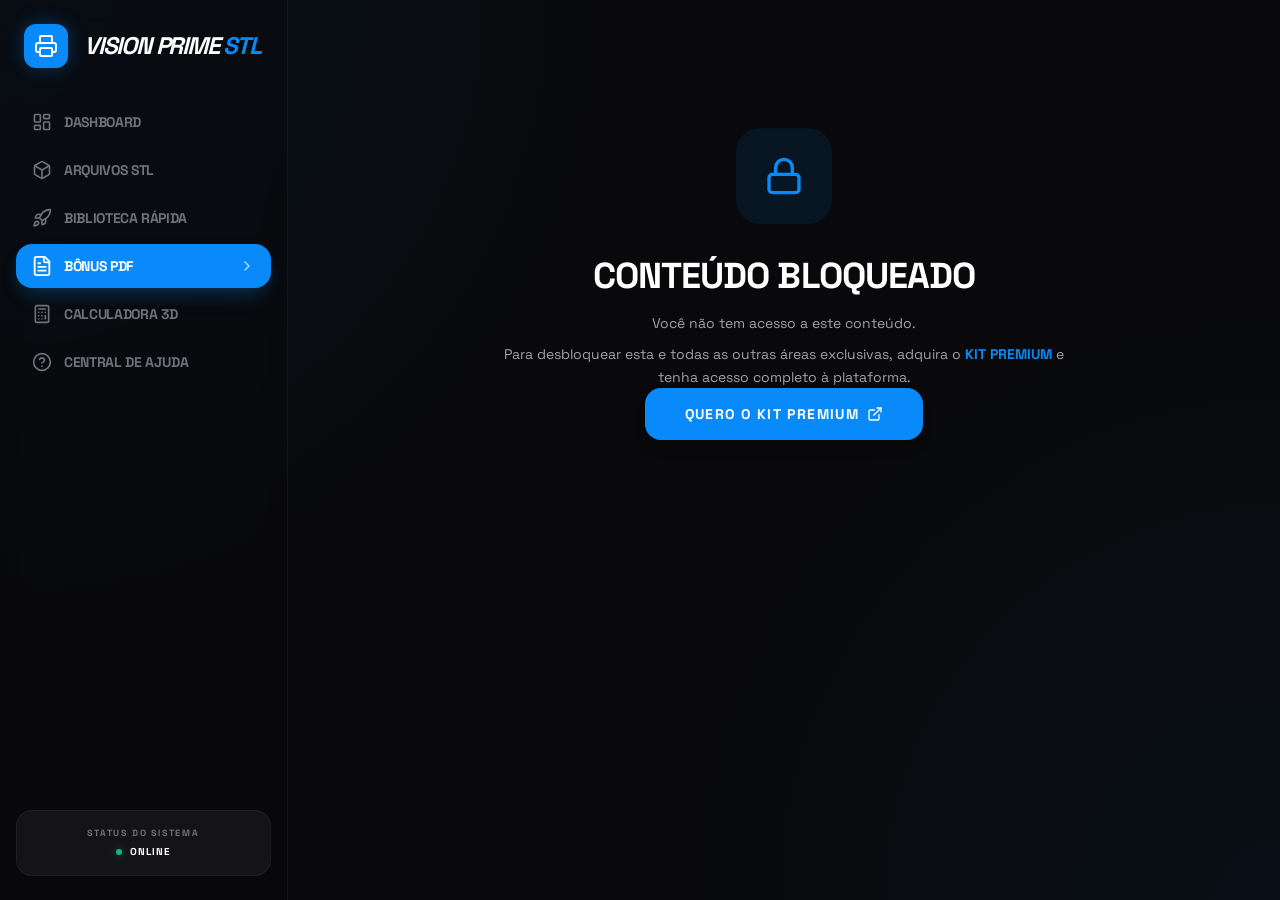
==== commit 10005bf0: "Add files via upload" ====
--- a/app/bonus/index.html
+++ b/app/bonus/index.html
@@ -10,13 +10,13 @@
           </button>
         </header>
             <div class="flex-1 p-4 sm:p-6 md:p-8 lg:p-12 max-w-[1600px] mx-auto w-full"><div class="flex flex-col items-center justify-center text-center py-20 md:py-28 px-6 animate-in fade-in slide-in-from-bottom-4 duration-700">
-  <div class="relative w-24 h-24 rounded-3xl flex items-center justify-center mb-8 icon-bonus shadow-inner">
+  <div class="relative w-24 h-24 rounded-3xl flex items-center justify-center mb-8 bg-primary/10 text-primary shadow-inner">
     <svg xmlns="http://www.w3.org/2000/svg" width="40" height="40" viewBox="0 0 24 24" fill="none" stroke="currentColor" stroke-width="2" stroke-linecap="round" stroke-linejoin="round" class="lucide lucide-lock"><rect width="18" height="11" x="3" y="11" rx="2" ry="2"></rect><path d="M7 11V7a5 5 0 0 1 10 0v4"></path></svg>
   </div>
   <h1 class="text-2xl md:text-4xl font-black text-white uppercase tracking-tight mb-4">Conteúdo Bloqueado</h1>
   <p class="text-zinc-400 max-w-xl mb-2 text-sm md:text-base leading-relaxed">Você não tem acesso a este conteúdo.</p>
-  <p class="text-zinc-400 max-w-xl mb-10 text-sm md:text-base leading-relaxed">Para desbloquear esta e todas as outras áreas exclusivas, adquira o <span class="text-[#fdc700] font-black">KIT PREMIUM</span> e tenha acesso completo à plataforma.</p>
-  <a href="https://tilimcheckout.com/checkout?p=11c0924e85ee869db5db879a77091e35&utm_source=area_membros&utm_medium=area_membros&utm_campaign=area_membros" target="_blank" rel="noopener noreferrer" class="btn-bonus-yellow inline-flex items-center gap-2 px-8 md:px-10 py-4 md:py-5 rounded-2xl font-black uppercase tracking-widest text-xs md:text-sm shadow-lg hover:-translate-y-1 transition-all duration-300">
+  <p class="text-zinc-400 max-w-xl mb-10 text-sm md:text-base leading-relaxed">Para desbloquear esta e todas as outras áreas exclusivas, adquira o <span class="text-primary font-black">KIT PREMIUM</span> e tenha acesso completo à plataforma.</p>
+  <a href="https://tilimcheckout.com/checkout?p=11c0924e85ee869db5db879a77091e35&utm_source=area_membros&utm_medium=area_membros&utm_campaign=area_membros" target="_blank" rel="noopener noreferrer" class="bg-primary text-white hover:bg-primary/90 inline-flex items-center gap-2 px-8 md:px-10 py-4 md:py-5 rounded-2xl font-black uppercase tracking-widest text-xs md:text-sm shadow-lg hover:-translate-y-1 transition-all duration-300">
     Quero o Kit Premium
     <svg xmlns="http://www.w3.org/2000/svg" width="24" height="24" viewBox="0 0 24 24" fill="none" stroke="currentColor" stroke-width="2" stroke-linecap="round" stroke-linejoin="round" class="lucide lucide-external-link w-4 h-4"><path d="M15 3h6v6"></path><path d="M10 14 21 3"></path><path d="M18 13v6a2 2 0 0 1-2 2H5a2 2 0 0 1-2-2V8a2 2 0 0 1 2-2h6"></path></svg>
   </a>
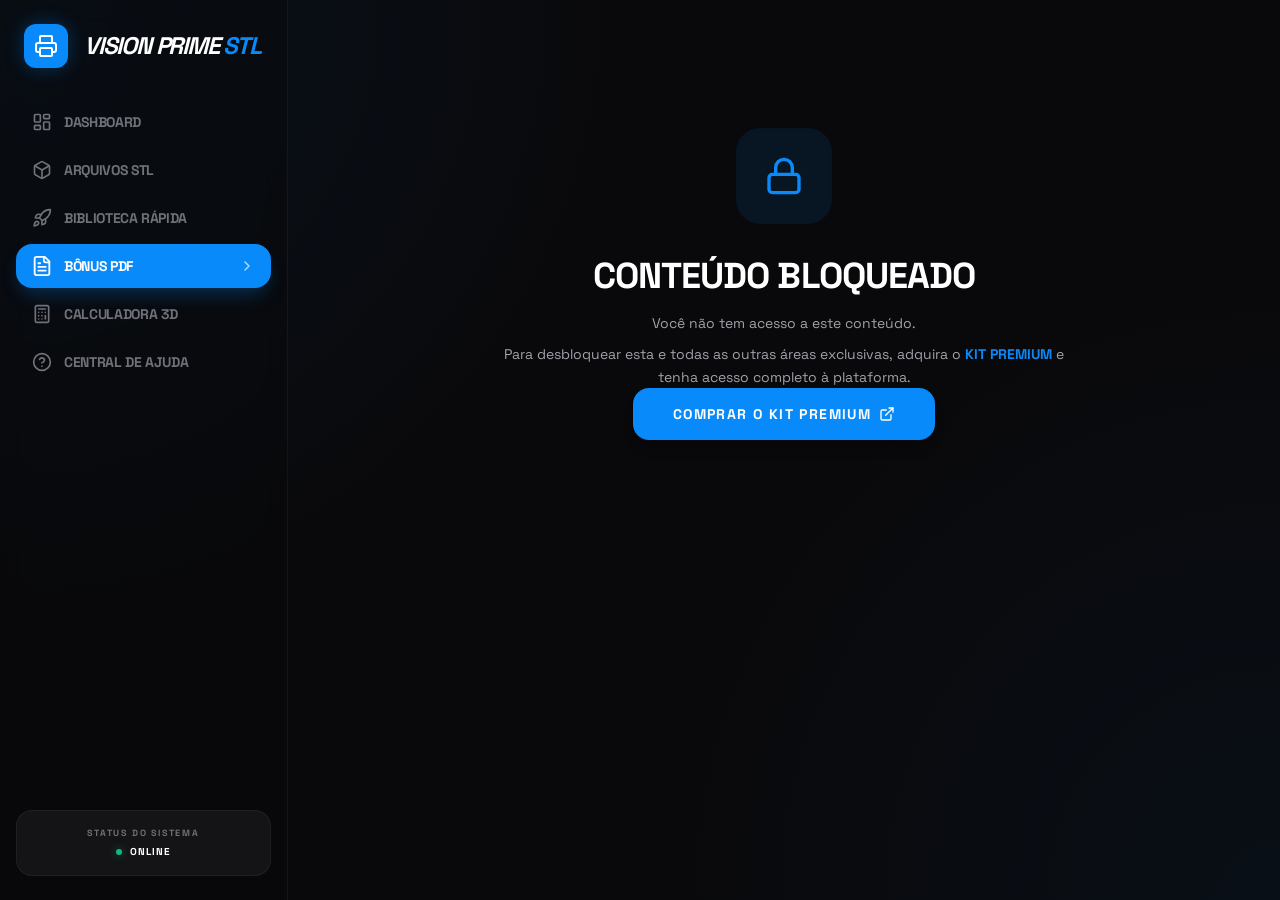
==== commit 37c21d50: "Add files via upload" ====
--- a/app/bonus/index.html
+++ b/app/bonus/index.html
@@ -17,7 +17,7 @@
   <p class="text-zinc-400 max-w-xl mb-2 text-sm md:text-base leading-relaxed">Você não tem acesso a este conteúdo.</p>
   <p class="text-zinc-400 max-w-xl mb-10 text-sm md:text-base leading-relaxed">Para desbloquear esta e todas as outras áreas exclusivas, adquira o <span class="text-primary font-black">KIT PREMIUM</span> e tenha acesso completo à plataforma.</p>
   <a href="https://tilimcheckout.com/checkout?p=11c0924e85ee869db5db879a77091e35&utm_source=area_membros&utm_medium=area_membros&utm_campaign=area_membros" target="_blank" rel="noopener noreferrer" class="bg-primary text-white hover:bg-primary/90 inline-flex items-center gap-2 px-8 md:px-10 py-4 md:py-5 rounded-2xl font-black uppercase tracking-widest text-xs md:text-sm shadow-lg hover:-translate-y-1 transition-all duration-300">
-    Quero o Kit Premium
+    Comprar o Kit Premium
     <svg xmlns="http://www.w3.org/2000/svg" width="24" height="24" viewBox="0 0 24 24" fill="none" stroke="currentColor" stroke-width="2" stroke-linecap="round" stroke-linejoin="round" class="lucide lucide-external-link w-4 h-4"><path d="M15 3h6v6"></path><path d="M10 14 21 3"></path><path d="M18 13v6a2 2 0 0 1-2 2H5a2 2 0 0 1-2-2V8a2 2 0 0 1 2-2h6"></path></svg>
   </a>
 </div></div>
--- a/_next/static/css/e9b2b4358028f4db.css
+++ b/_next/static/css/e9b2b4358028f4db.css
@@ -30,10 +30,25 @@
   border-color: #fdc700 !important;
   box-shadow: 0 20px 40px -10px rgba(253, 199, 0, 0.25) !important;
 }
-.icon-bonus {
-  background-color: rgba(253, 199, 0, 0.1) !important;
-  color: #fdc700 !important;
-}
+.icon-bonus {
+  background-color: rgba(253, 199, 0, 0.1) !important;
+  color: #fdc700 !important;
+}
+
+/* Keep the STL purchase modal anchored to, and visible across, the full viewport. */
+.space-y-12.animate-in.slide-in-from-bottom-6:has(> .fixed.inset-0.z-\[100\]) {
+  transform: none !important;
+}
+.space-y-12 > .fixed.inset-0.z-\[100\] {
+  top: -100vh !important;
+  right: -100vw !important;
+  bottom: -100vh !important;
+  left: -100vw !important;
+}
+body:has(.space-y-12 > .fixed.inset-0.z-\[100\]) main {
+  overflow: visible !important;
+  z-index: 50;
+}
 
 /* Custom Styles for Bonus Items */
 .bg-bonus-badge-yellow {
